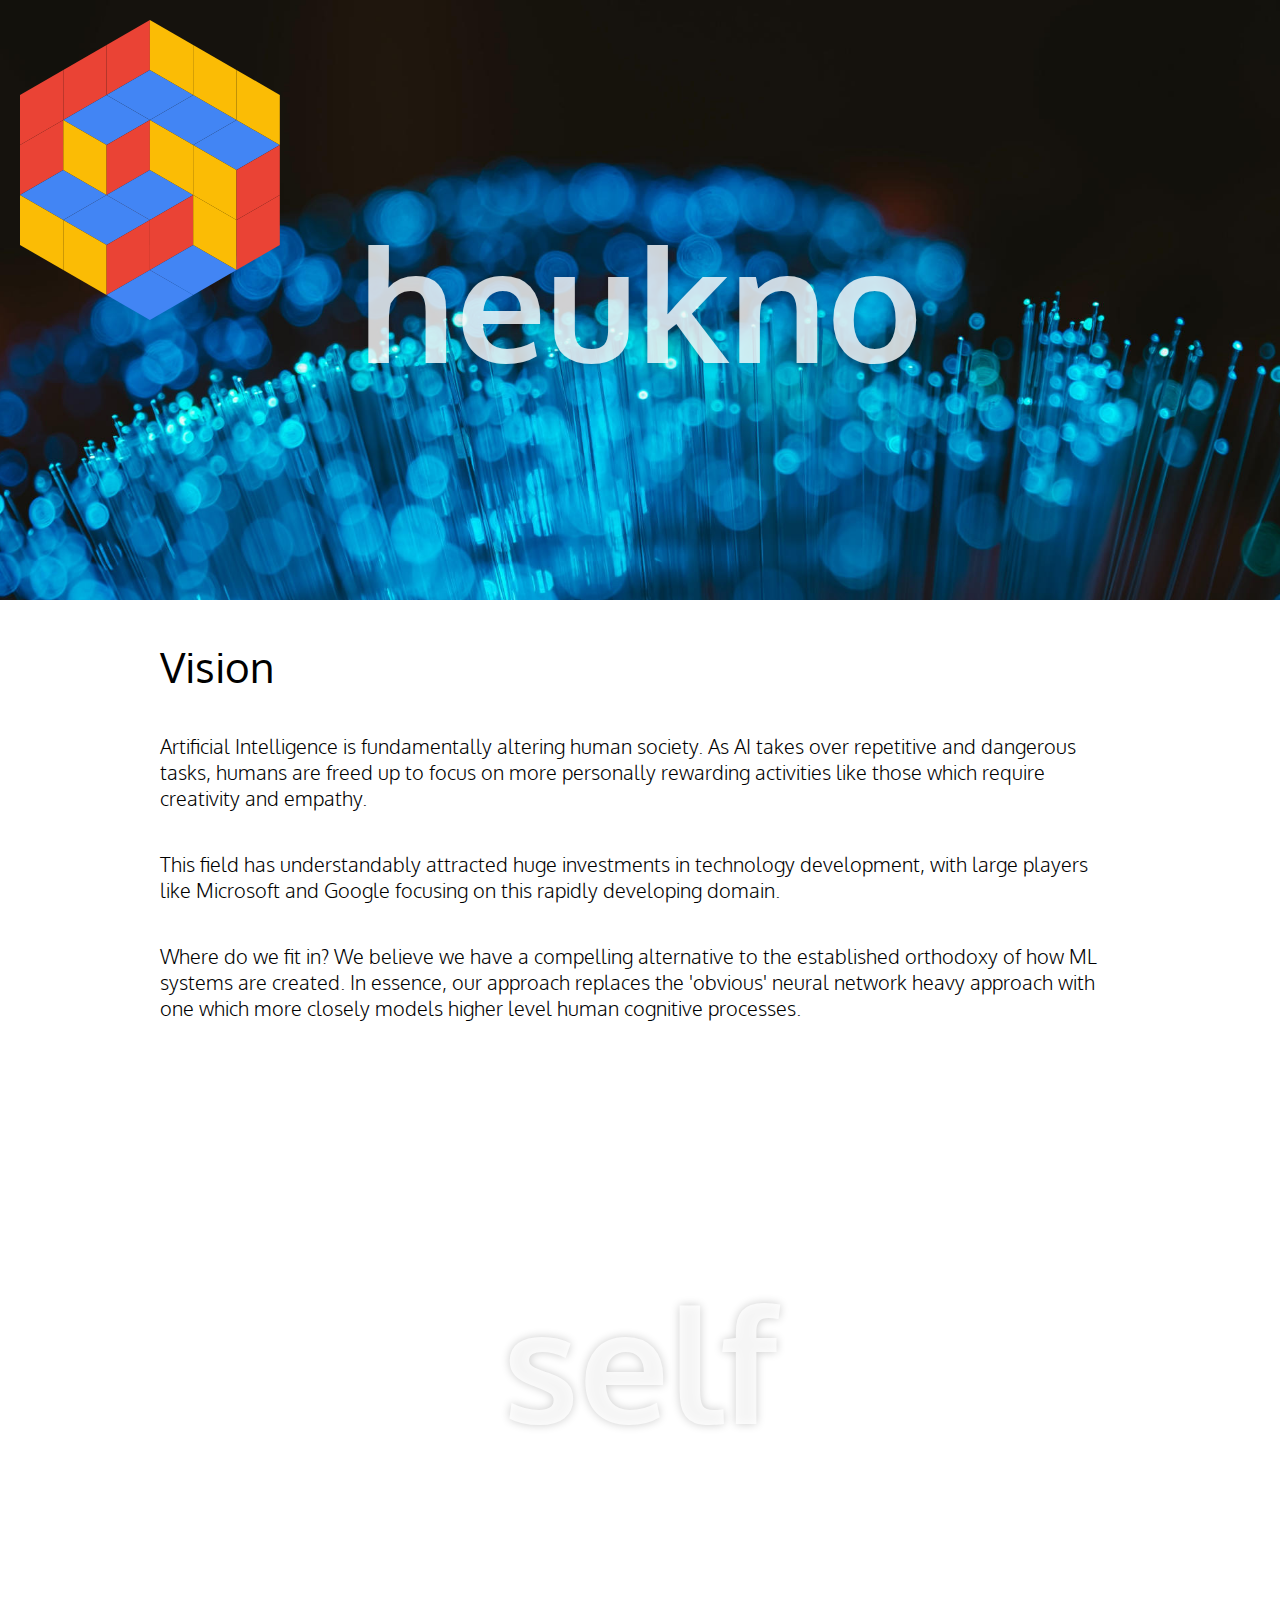
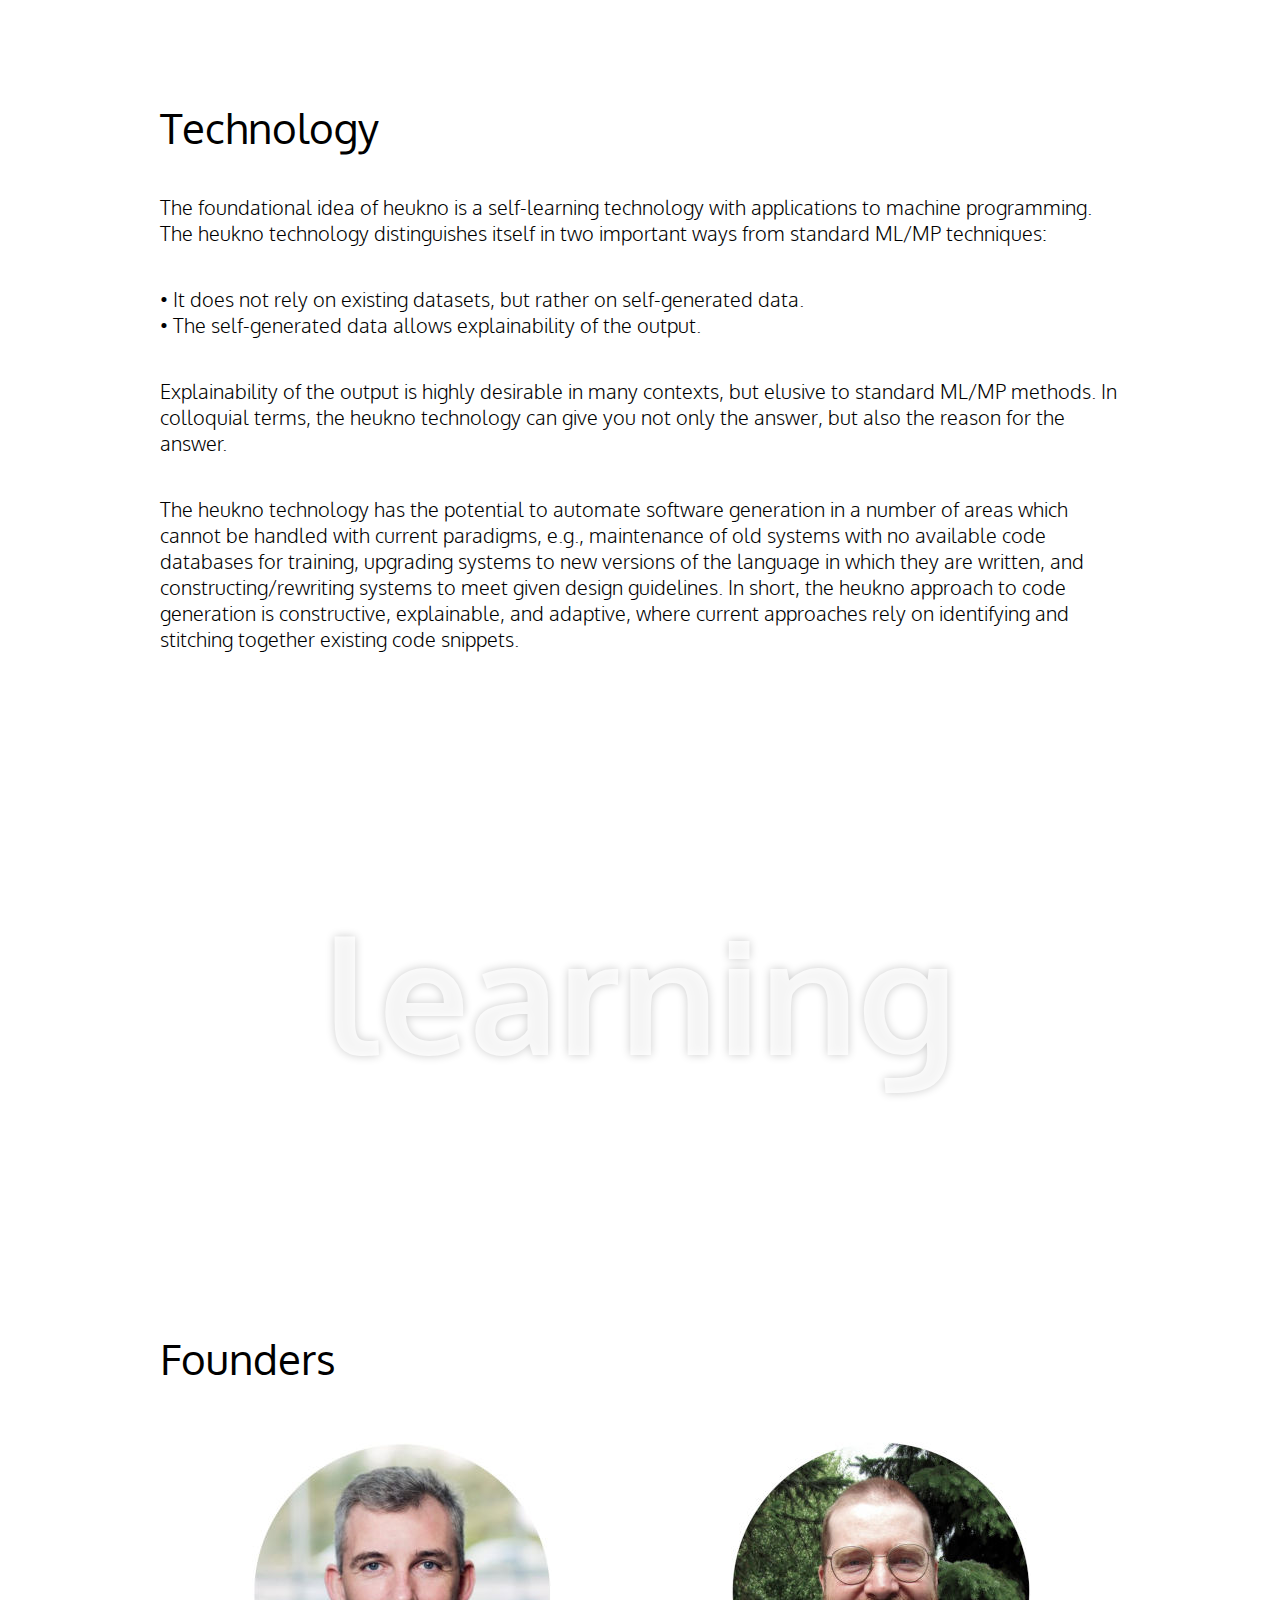
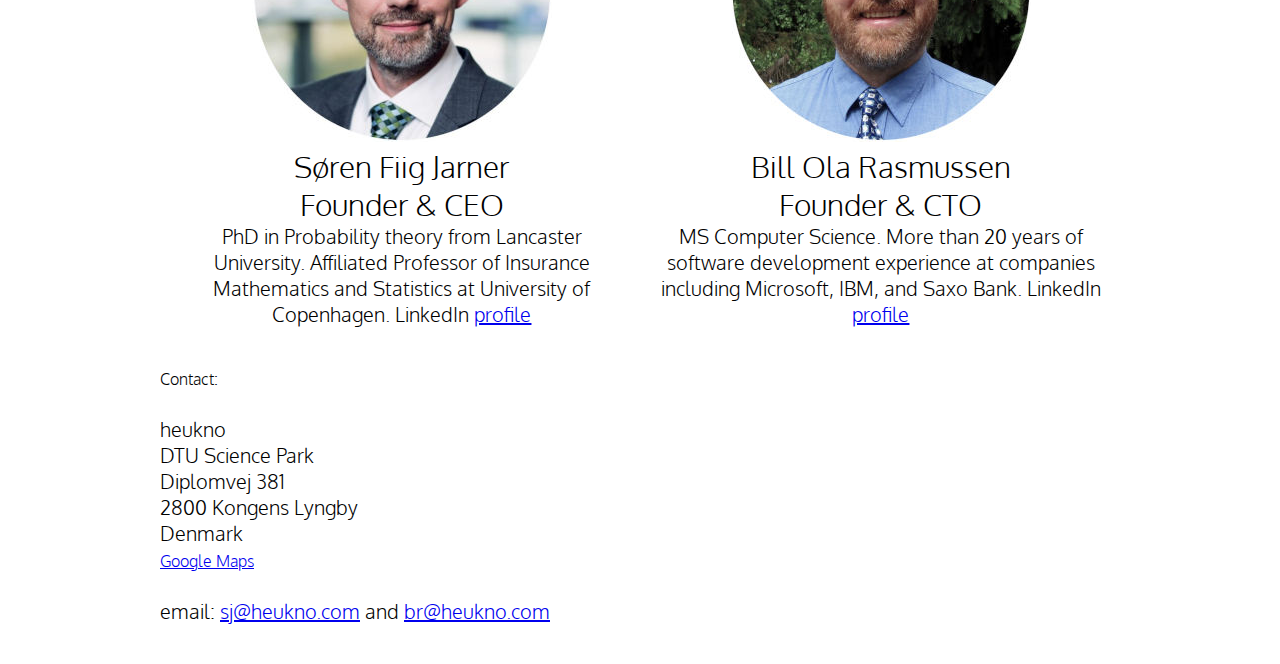
==== index.html @ 9a994c7e "update mask" ====
<!DOCTYPE html>
<html>
<head lang="en">
    <meta charset="UTF-8">
    <title>heukno</title>
    <link rel="icon" href="heuknoicon.svg">
    <link rel="apple-touch-icon" href="heuknoicon_180_trans.png">
    <link rel="mask-icon" href="heuknomask.svg" color="#f0f0f0">
    <link href="style.css" rel="stylesheet" type="text/css">
    <link href="https://fonts.googleapis.com/css?family=Hammersmith+One" rel='stylesheet' type='text/css'>
    <link href="https://fonts.googleapis.com/css?family=Oxygen" rel='stylesheet' type='text/css'>
</head>
<body>

<section class="module parallax parallax-1">
    <div class="container">
        <h1>heukno</h1>
    </div>
</section>

<section class="module content">
    <div class="container">
        <h2>Vision</h2>
        <p>Artificial Intelligence is fundamentally altering human society. As AI takes over repetitive and dangerous
            tasks,
            humans are freed up to focus on more personally rewarding activities like those which require creativity and
            empathy.
        </p>
        <p>This field has understandably attracted huge investments in technology development, with large players like
            Microsoft and Google focusing on this rapidly developing domain.
        </p>
        <p> Where do we fit in? We believe we have a compelling alternative to the established orthodoxy of how ML systems are
            created. In essence, our approach replaces the 'obvious' neural network heavy approach with one which more closely
            models higher level human cognitive processes.
        </p>
    </div>
</section>

<section class="module parallax parallax-2">
    <div class="container">
        <h1>self</h1>
    </div>
</section>

<section class="module content">
    <div class="container">
        <h2>Technology</h2>
        <p>The foundational idea of heukno is a self-learning technology with applications to machine programming.
            The heukno technology distinguishes itself in two important ways from standard ML/MP techniques:
        </p>
        <p>&bull; It does not rely on existing datasets, but rather on self-generated data.<br>
        &bull; The self-generated data allows explainability of the output.</p>
        <p>Explainability of the output is highly desirable in many contexts, but elusive to standard ML/MP methods. In
            colloquial terms, the heukno technology can give you not only the answer, but also the reason for the answer.
        </p>
        <p>The heukno technology has the potential to automate software generation in a number of areas which cannot be handled
            with current paradigms, e.g., maintenance of old systems with no available code databases for training, upgrading
            systems to new versions of the language in which they are written, and constructing/rewriting systems to meet given
            design guidelines. In short, the heukno approach to code generation is constructive, explainable, and adaptive,
            where current approaches rely on identifying and stitching together existing code snippets.
        </p>
    </div>
</section>

<section class="module parallax parallax-3">
    <div class="container">
        <h1>learning</h1>
    </div>
</section>

<section class="module content">
    <div class="container">
        <h2>Founders</h2>
        <table style="margin-left:auto;margin-right:auto;">
            <tr>
                <td style="padding:15px;text-align:center;">
                    <p>
                        <img src="img/sj_300x300.JPG" width="300" height="300" alt="Søren Fiig Jarner"><br>
                        <span style="font-size:150%">Søren Fiig Jarner<br>Founder & CEO</span><br>
                        PhD in Probability theory from Lancaster University. Affiliated Professor of Insurance Mathematics and Statistics at
                        University of Copenhagen.
                        LinkedIn <a href="https://www.linkedin.com/in/soren-fiig-jarner/">profile</a>
                    </p>
                </td>
                <td style="padding:15px;text-align:center;">
                    <p>
                        <img src="img/br_300x300.JPG" width="300" height="300" alt="Bill Ola Rasmussen"><br>
                        <span style="font-size:150%">Bill Ola Rasmussen<br>Founder & CTO</span><br>
                        MS Computer Science. More than 20 years of software development experience at companies including Microsoft, IBM, and
                        Saxo Bank.
                        LinkedIn <a href="https://www.linkedin.com/in/billra/">profile</a>
                    </p>
                </td>
            </tr>
        </table>
    </div>
    <div class="container">
        <br>
        <p>
            <small style="font-size:80%">Contact:</small><br><br>
            heukno<br>
            DTU Science Park<br>
            Diplomvej 381<br>
            2800 Kongens Lyngby<br>
            Denmark<br>
            <a style="font-size:80%" href="https://goo.gl/maps/VMZJfCxHjvkPGmKR7">Google Maps</a><br><br>
            email: <a href="mailto:sj@heukno.com">sj@heukno.com</a> and <a href="mailto:br@heukno.com">br@heukno.com</a>
        </p>
    </div>
</section>
</body>
</html>
---- style.css ----
html,
body,
div,
span,
applet,
object,
iframe,
h1,
h2,
h3,
h4,
h5,
h6,
p,
blockquote,
pre,
a,
abbr,
acronym,
address,
big,
cite,
code,
del,
dfn,
em,
img,
ins,
kbd,
q,
s,
samp,
small,
strike,
strong,
sub,
sup,
tt,
var,
b,
u,
i,
center,
dl,
dt,
dd,
ol,
ul,
li,
fieldset,
form,
label,
legend,
table,
caption,
tbody,
tfoot,
thead,
tr,
th,
td,
article,
aside,
canvas,
details,
embed,
figure,
figcaption,
footer,
header,
hgroup,
menu,
nav,
output,
ruby,
section,
summary,
time,
mark,
audio,
video {
  margin: 0;
  padding: 0;
  border: 0;
  font-size: 100%;
  font: inherit;
  vertical-align: baseline;
  font-family: 'Oxygen', sans-serif;
}

.container {
  max-width: 960px;
  margin: 0 auto;
}

section.module:last-child { margin-bottom: 0; }

section.module h2 {
  margin-bottom: 40px;
  font-size: 30px;
}

section.module p {
  margin-bottom: 40px;
  font-size: 16px;
  font-weight: 300;
}

section.module p:last-child { margin-bottom: 0; }

section.module.content { padding: 40px 0; }

section.module.parallax {
  height: 600px;
  background-position: 50% 50%;
  background-repeat: no-repeat;
  background-attachment: fixed;
  background-size: cover;
}

section.module.parallax h1 {
  color: rgba(255, 255, 255, 0.8);
  font-size: 48px;
  line-height: 600px;
  font-weight: 700;
  text-align: center;
  /* text-transform: uppercase; */
  text-shadow: 0 0 10px rgba(0, 0, 0, 0.2);
}

section.module.parallax-1 { background-image: url("./heuknologo.svg"), url("./img/sander_2000.jpg"); }
section.module.parallax-2 { background-image: url("./img/jan_2000.jpg"); }
section.module.parallax-3 { background-image: url("./img/hreavv_2000.jpg"); }

@media all and (min-width: 600px) {
section.module h2 { font-size: 42px; }
section.module p { font-size: 20px; }
section.module.parallax h1 { font-size: 96px; }
}

@media all and (min-width: 960px) {
section.module.parallax h1 { font-size: 160px; }
}

body { margin-top: 0; }
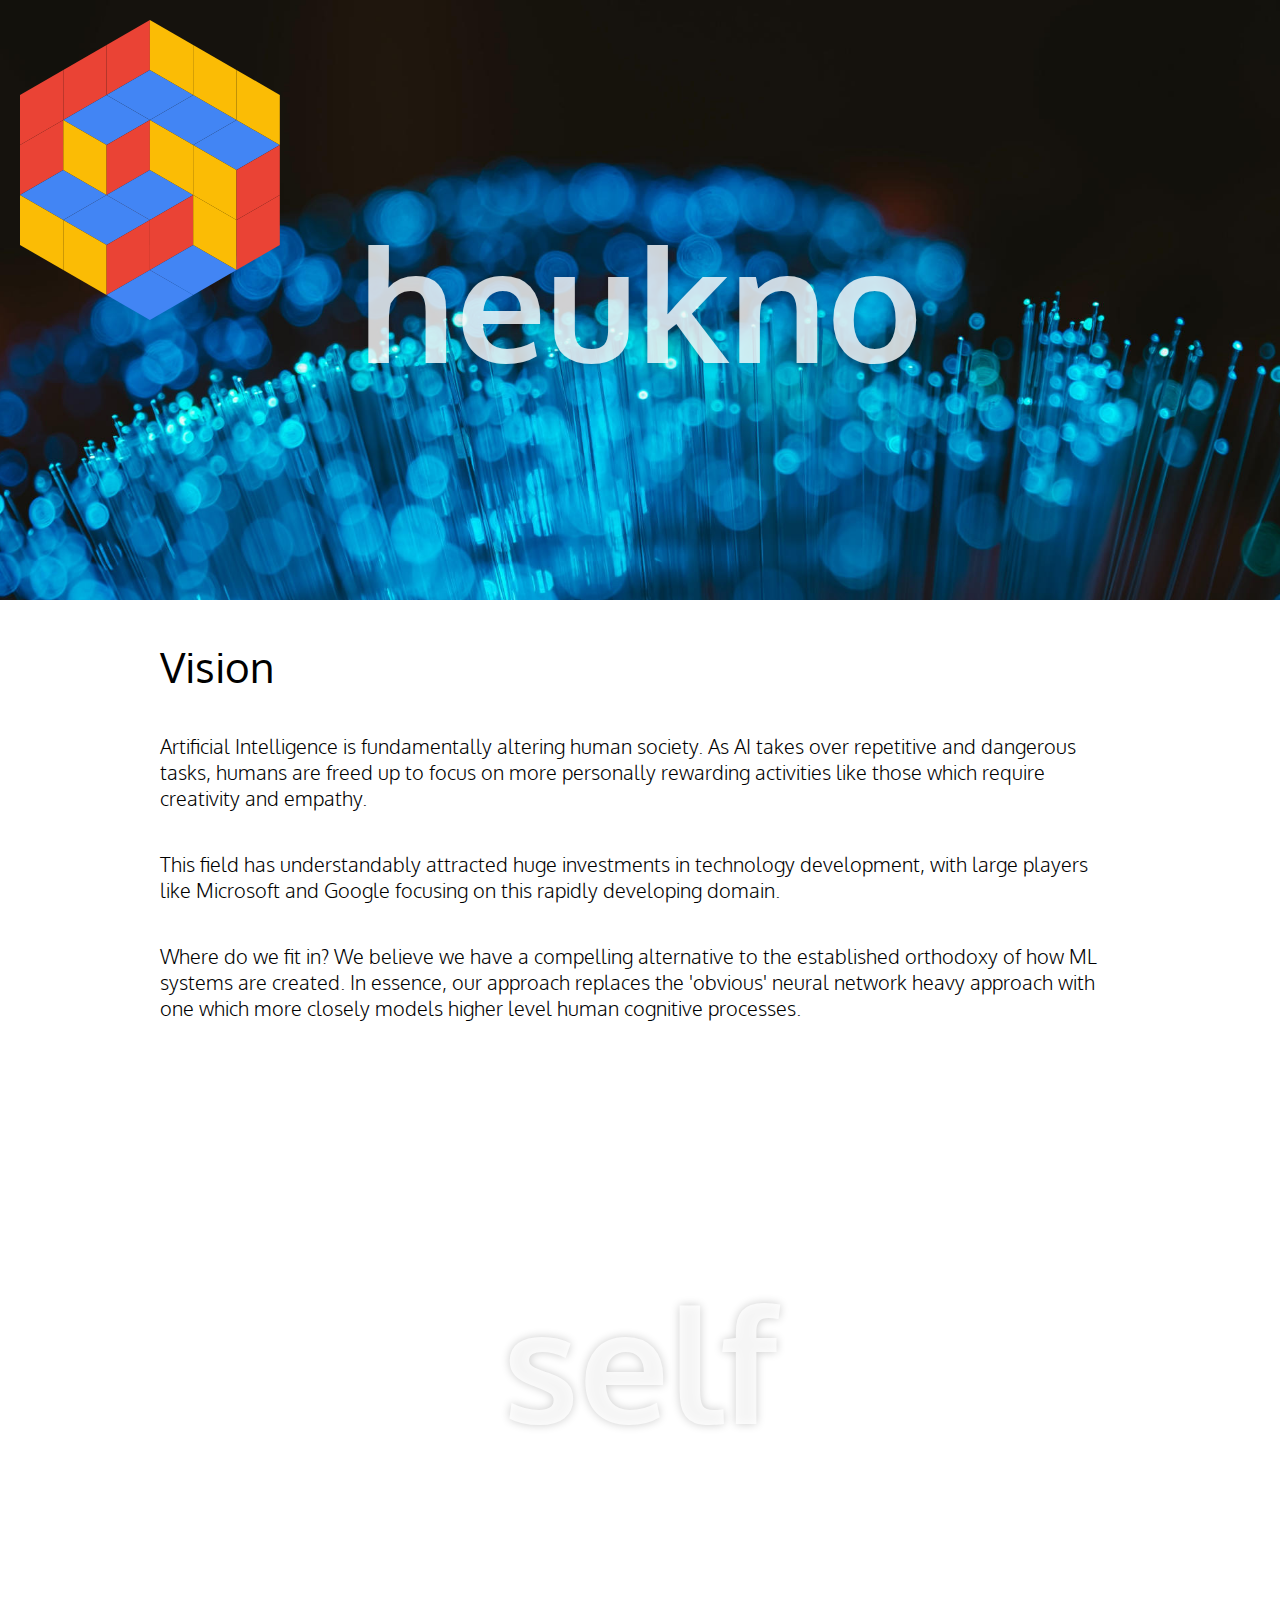
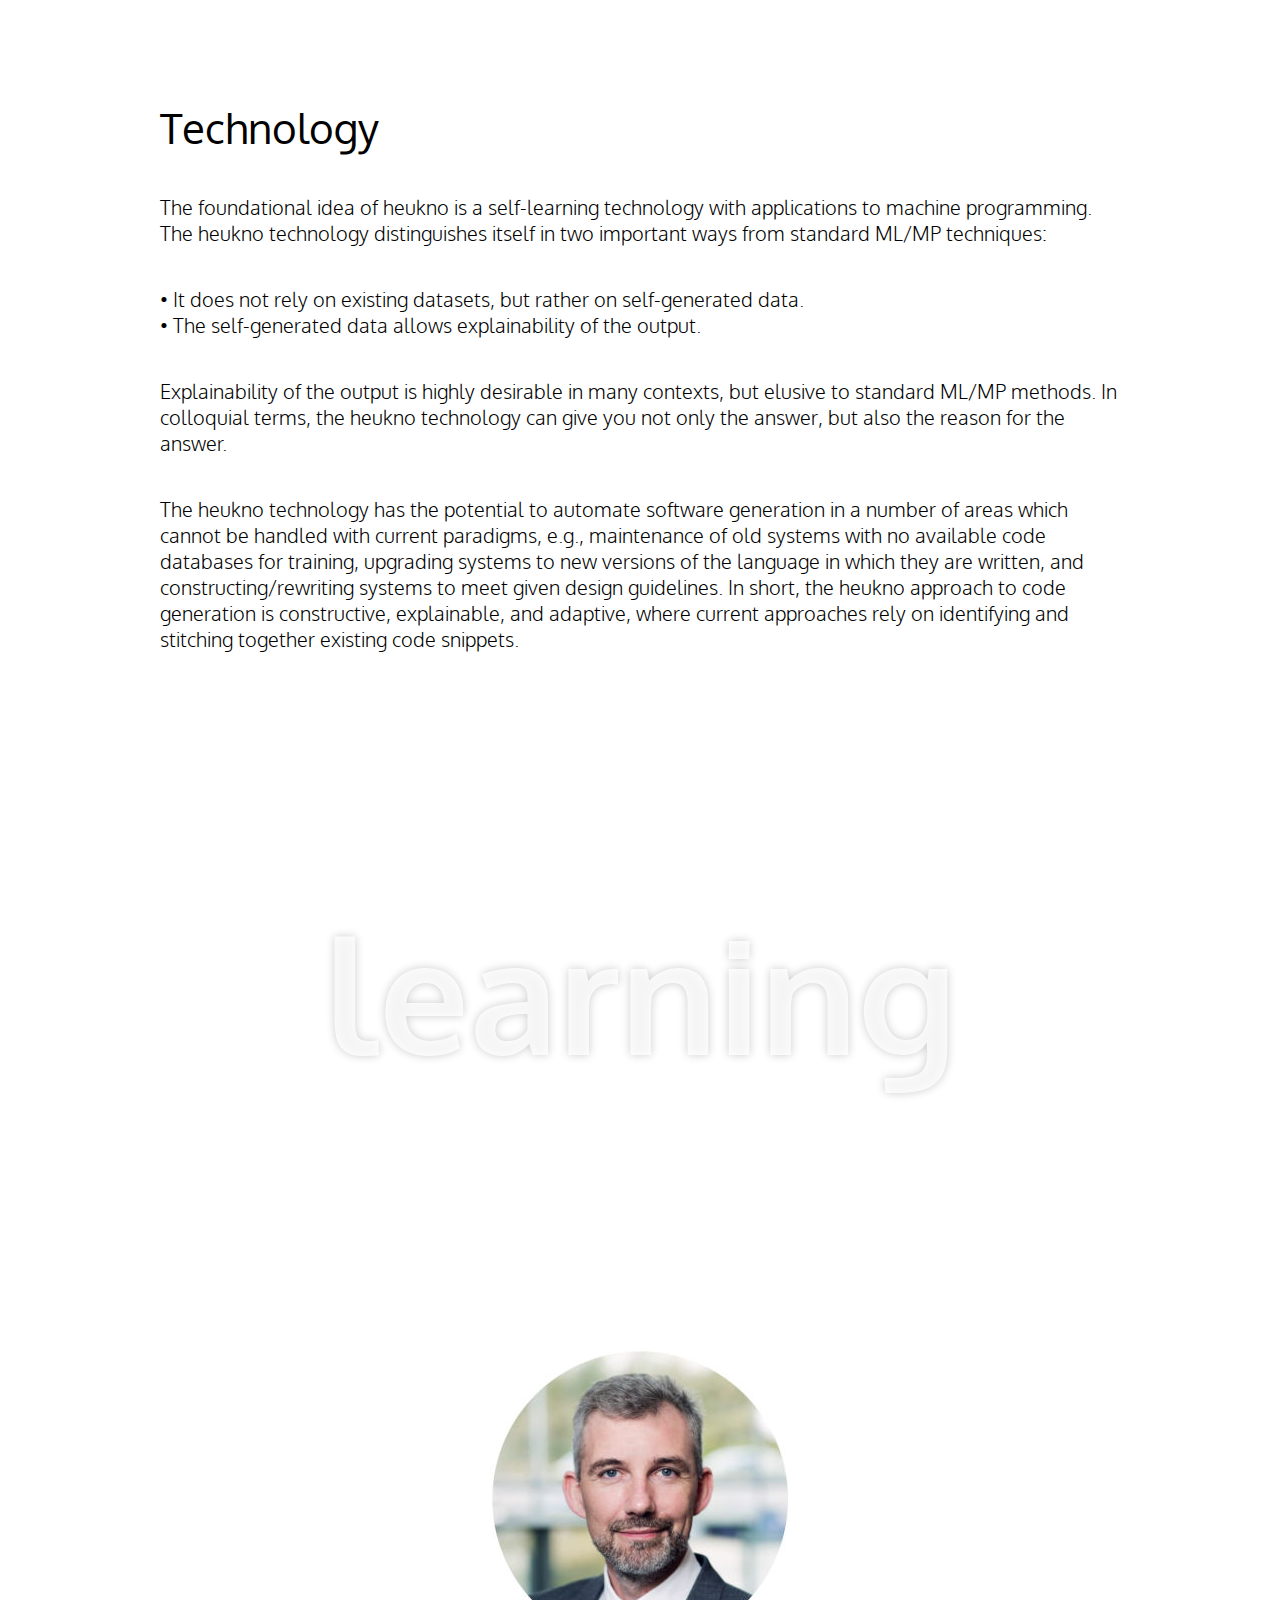
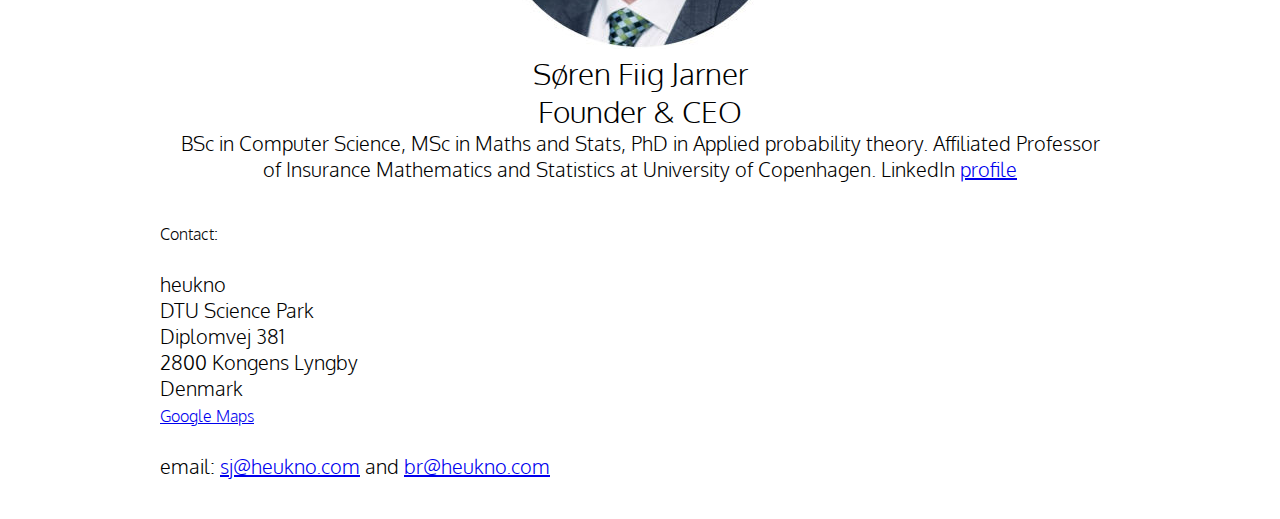
==== commit b534d01e: "Bill deleted as founder" ====
--- a/index.html
+++ b/index.html
@@ -5,7 +5,7 @@
     <title>heukno</title>
     <link rel="icon" href="heuknoicon.svg">
     <link rel="apple-touch-icon" href="heuknoicon_180_trans.png">
-    <link rel="mask-icon" href="heuknomask.svg" color="#f0f0f0">
+    <link rel="mask-icon" href="heuknomask.svg" color="#FBBC05">
     <link href="style.css" rel="stylesheet" type="text/css">
     <link href="https://fonts.googleapis.com/css?family=Hammersmith+One" rel='stylesheet' type='text/css'>
     <link href="https://fonts.googleapis.com/css?family=Oxygen" rel='stylesheet' type='text/css'>
@@ -70,25 +70,15 @@
 
 <section class="module content">
     <div class="container">
-        <h2>Founders</h2>
         <table style="margin-left:auto;margin-right:auto;">
             <tr>
                 <td style="padding:15px;text-align:center;">
                     <p>
                         <img src="img/sj_300x300.JPG" width="300" height="300" alt="Søren Fiig Jarner"><br>
                         <span style="font-size:150%">Søren Fiig Jarner<br>Founder & CEO</span><br>
-                        PhD in Probability theory from Lancaster University. Affiliated Professor of Insurance Mathematics and Statistics at
+                        BSc in Computer Science, MSc in Maths and Stats, PhD in Applied probability theory. Affiliated Professor of Insurance Mathematics and Statistics at
                         University of Copenhagen.
                         LinkedIn <a href="https://www.linkedin.com/in/soren-fiig-jarner/">profile</a>
-                    </p>
-                </td>
-                <td style="padding:15px;text-align:center;">
-                    <p>
-                        <img src="img/br_300x300.JPG" width="300" height="300" alt="Bill Ola Rasmussen"><br>
-                        <span style="font-size:150%">Bill Ola Rasmussen<br>Founder & CTO</span><br>
-                        MS Computer Science. More than 20 years of software development experience at companies including Microsoft, IBM, and
-                        Saxo Bank.
-                        LinkedIn <a href="https://www.linkedin.com/in/billra/">profile</a>
                     </p>
                 </td>
             </tr>
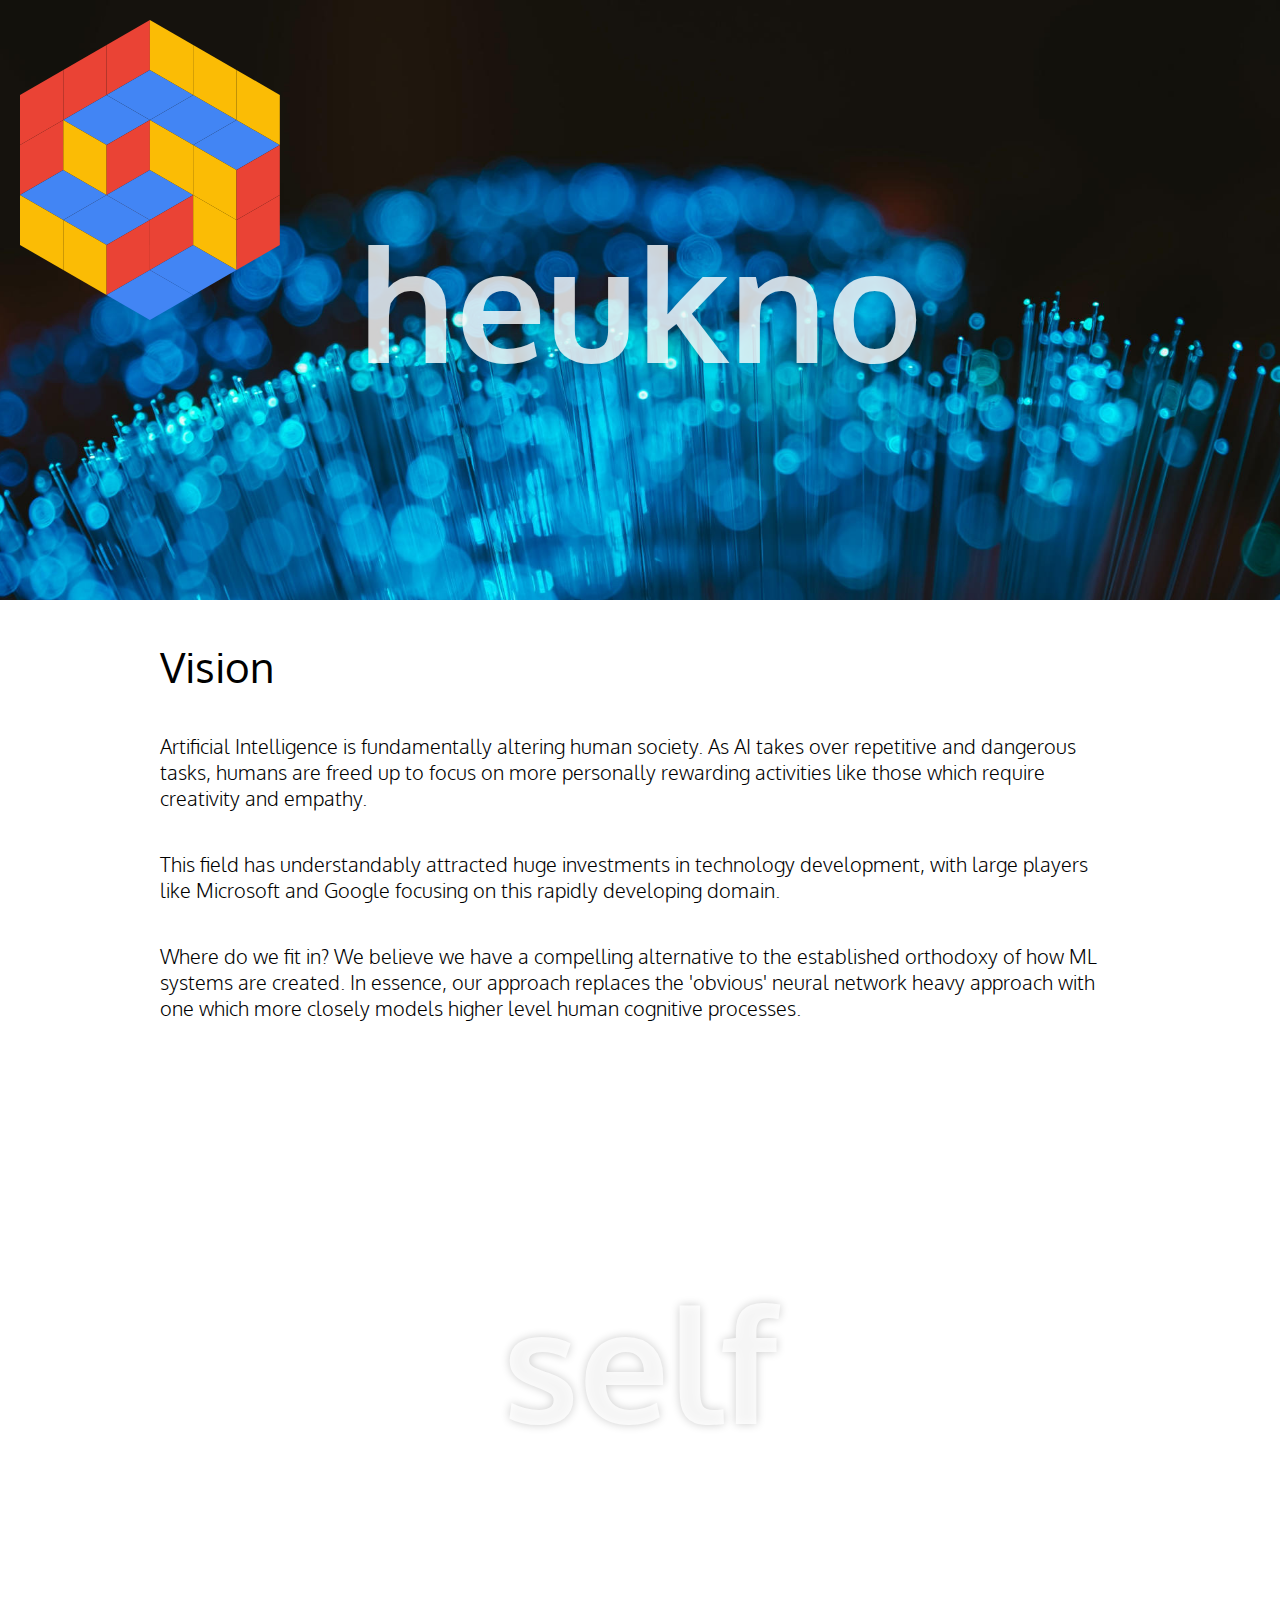
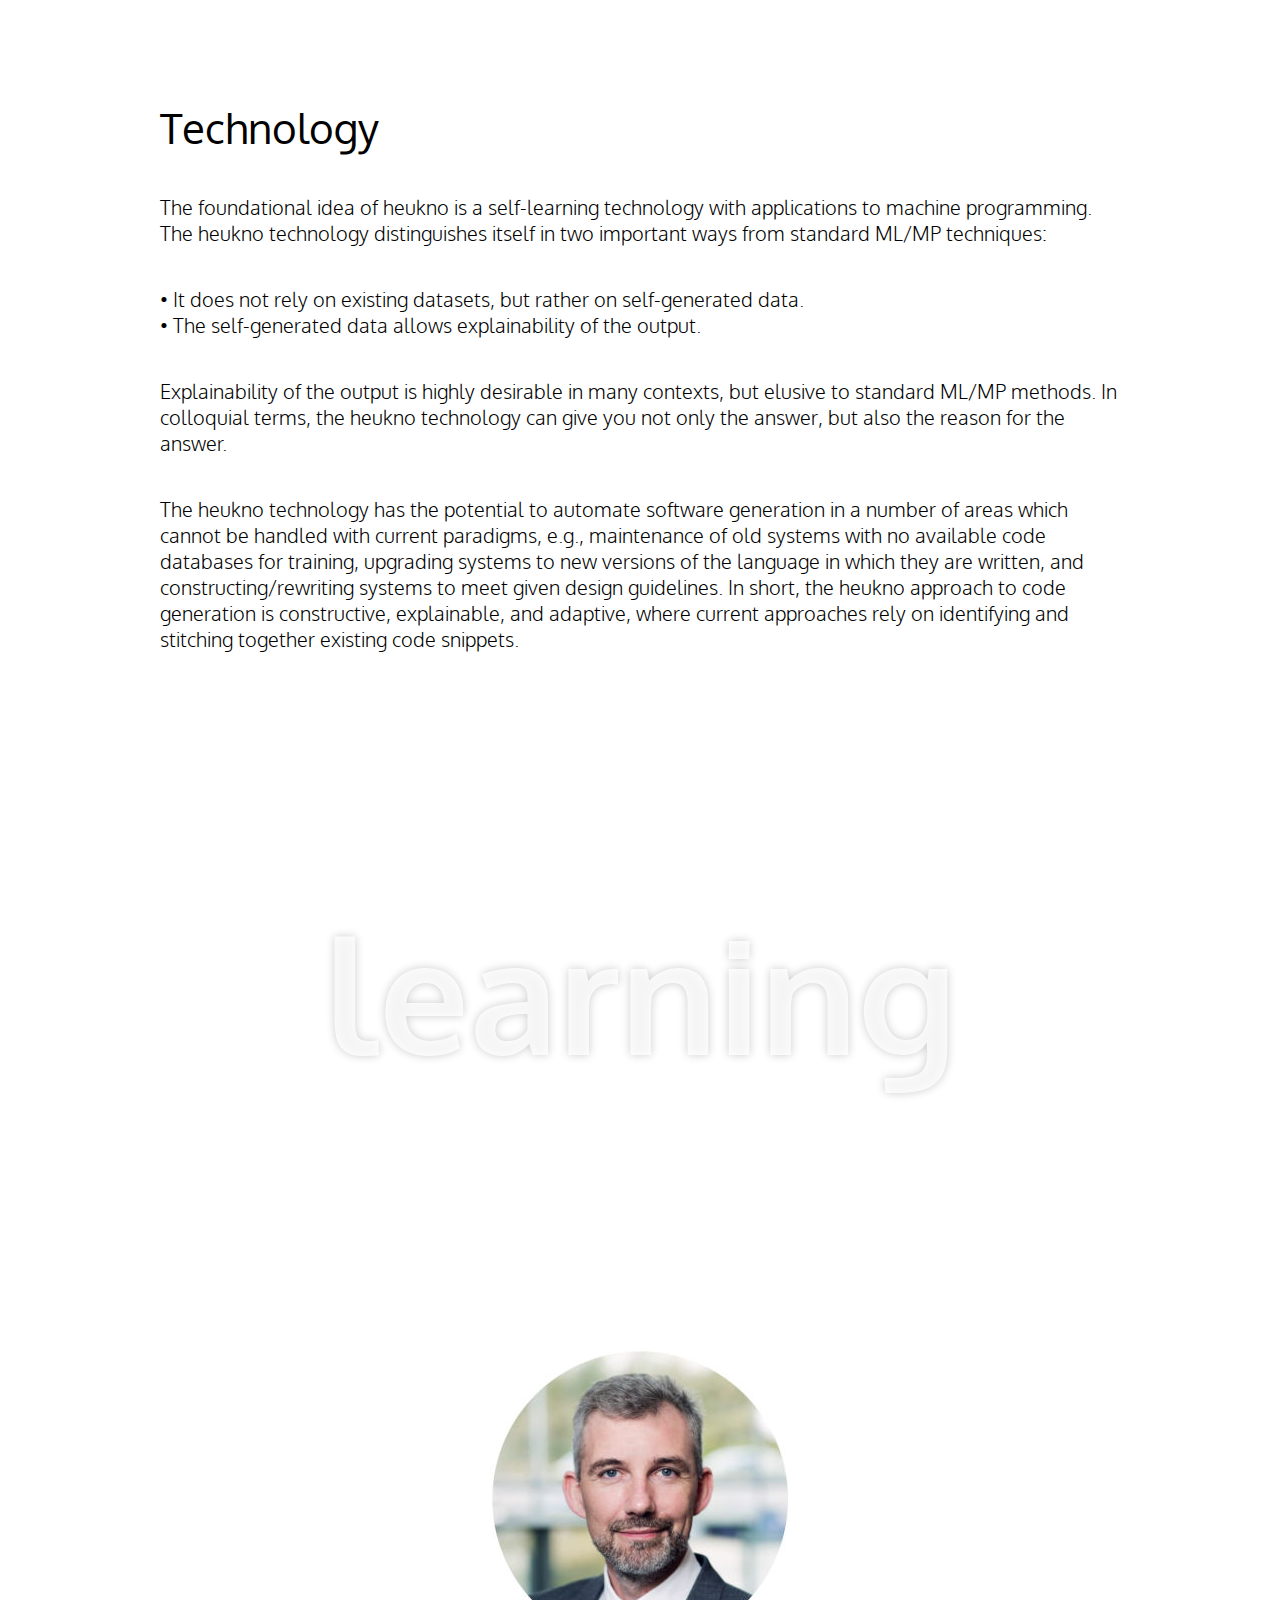
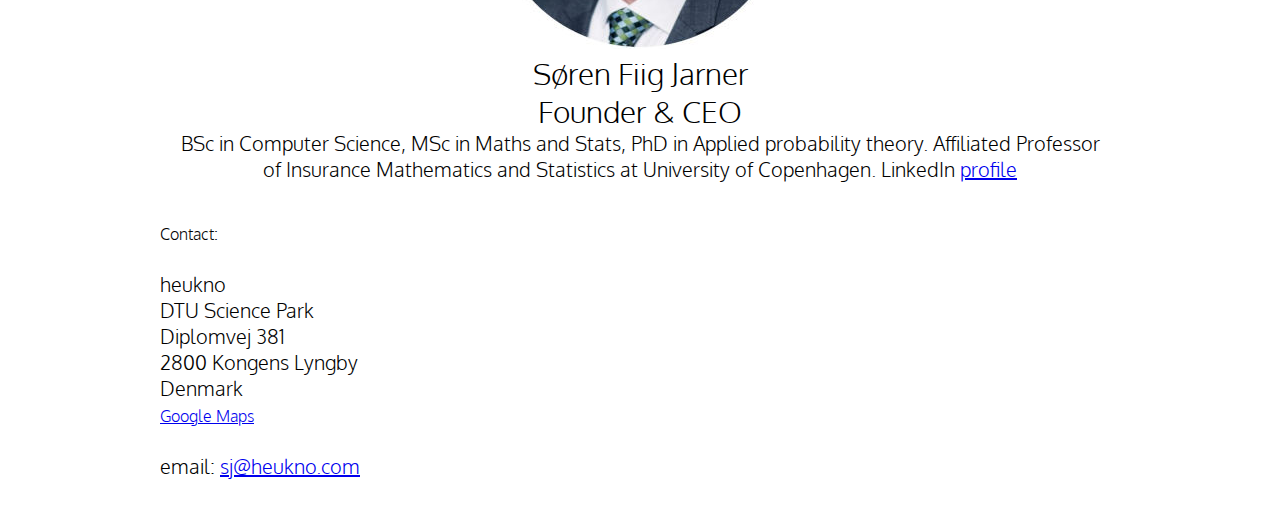
==== commit 5e180ca1: "remove br email from webpage" ====
--- a/index.html
+++ b/index.html
@@ -94,7 +94,7 @@
             2800 Kongens Lyngby<br>
             Denmark<br>
             <a style="font-size:80%" href="https://goo.gl/maps/VMZJfCxHjvkPGmKR7">Google Maps</a><br><br>
-            email: <a href="mailto:sj@heukno.com">sj@heukno.com</a> and <a href="mailto:br@heukno.com">br@heukno.com</a>
+            email: <a href="mailto:sj@heukno.com">sj@heukno.com</a>
         </p>
     </div>
 </section>
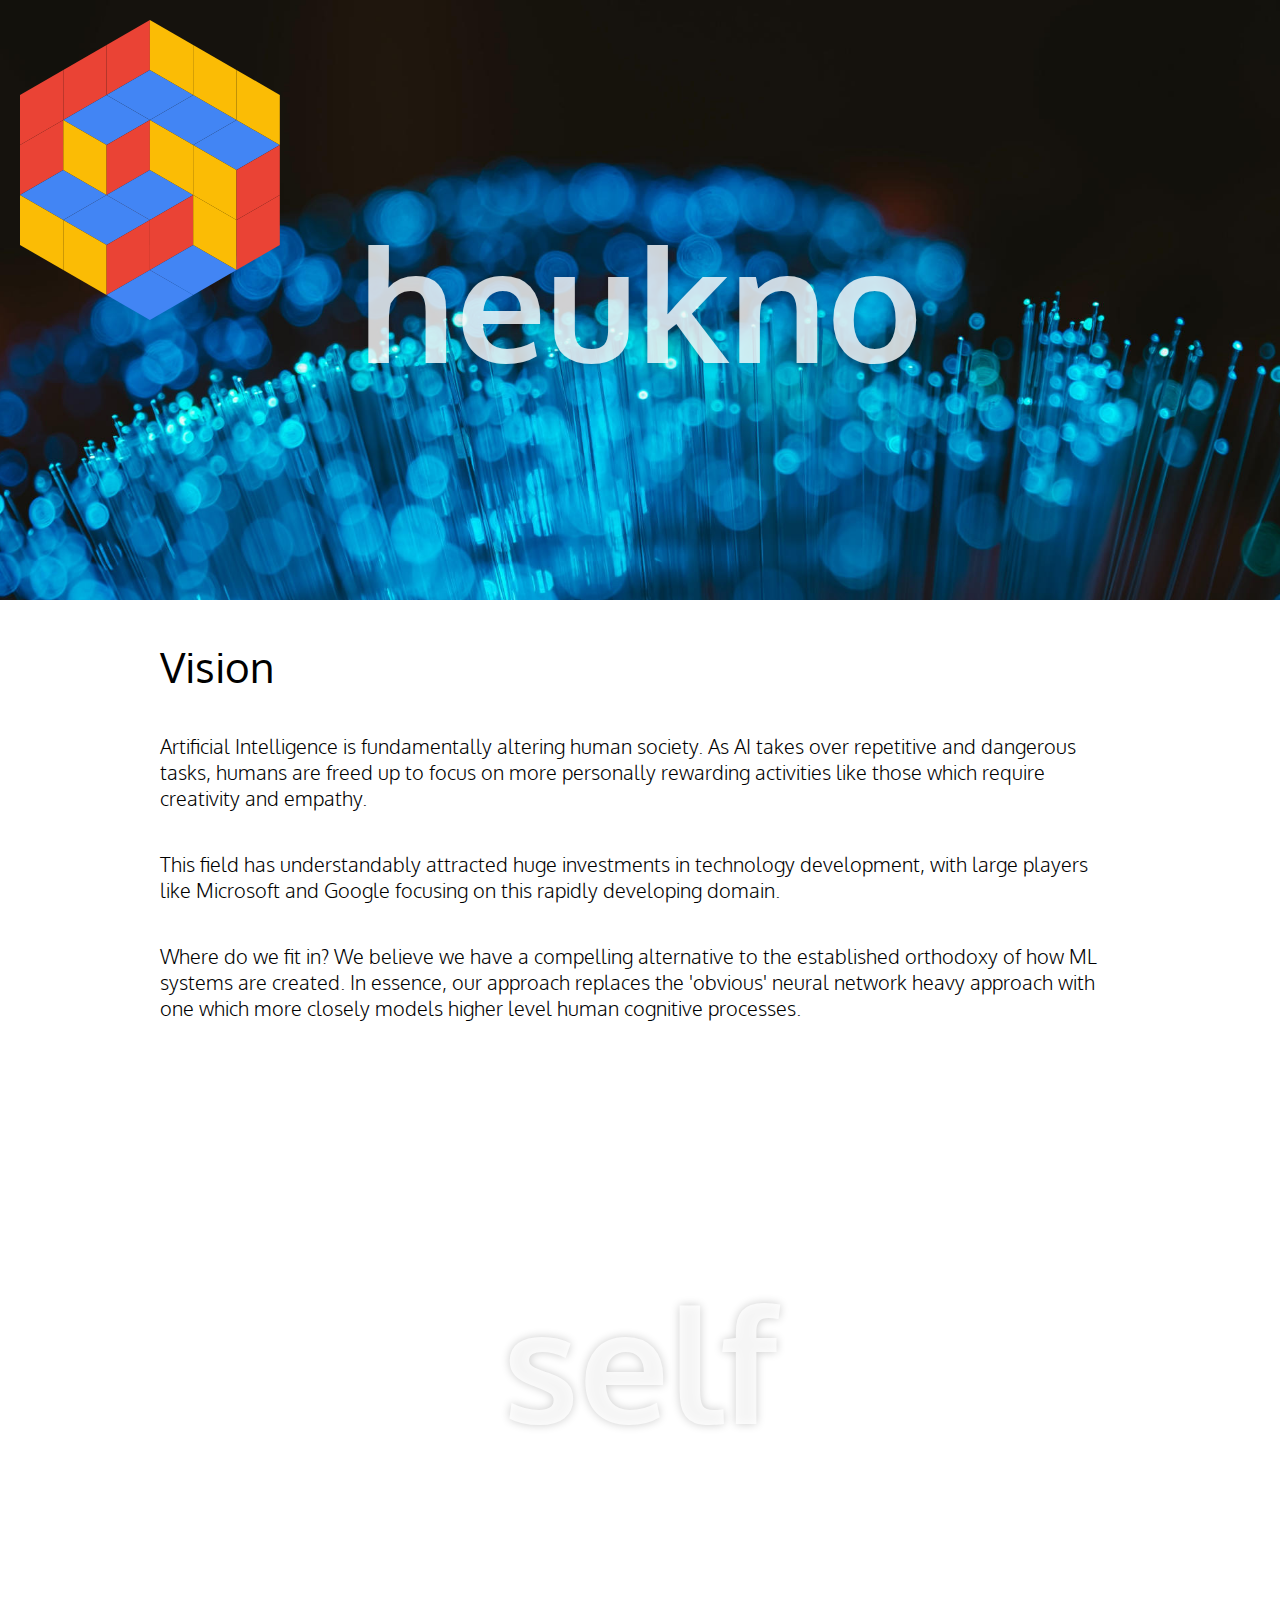
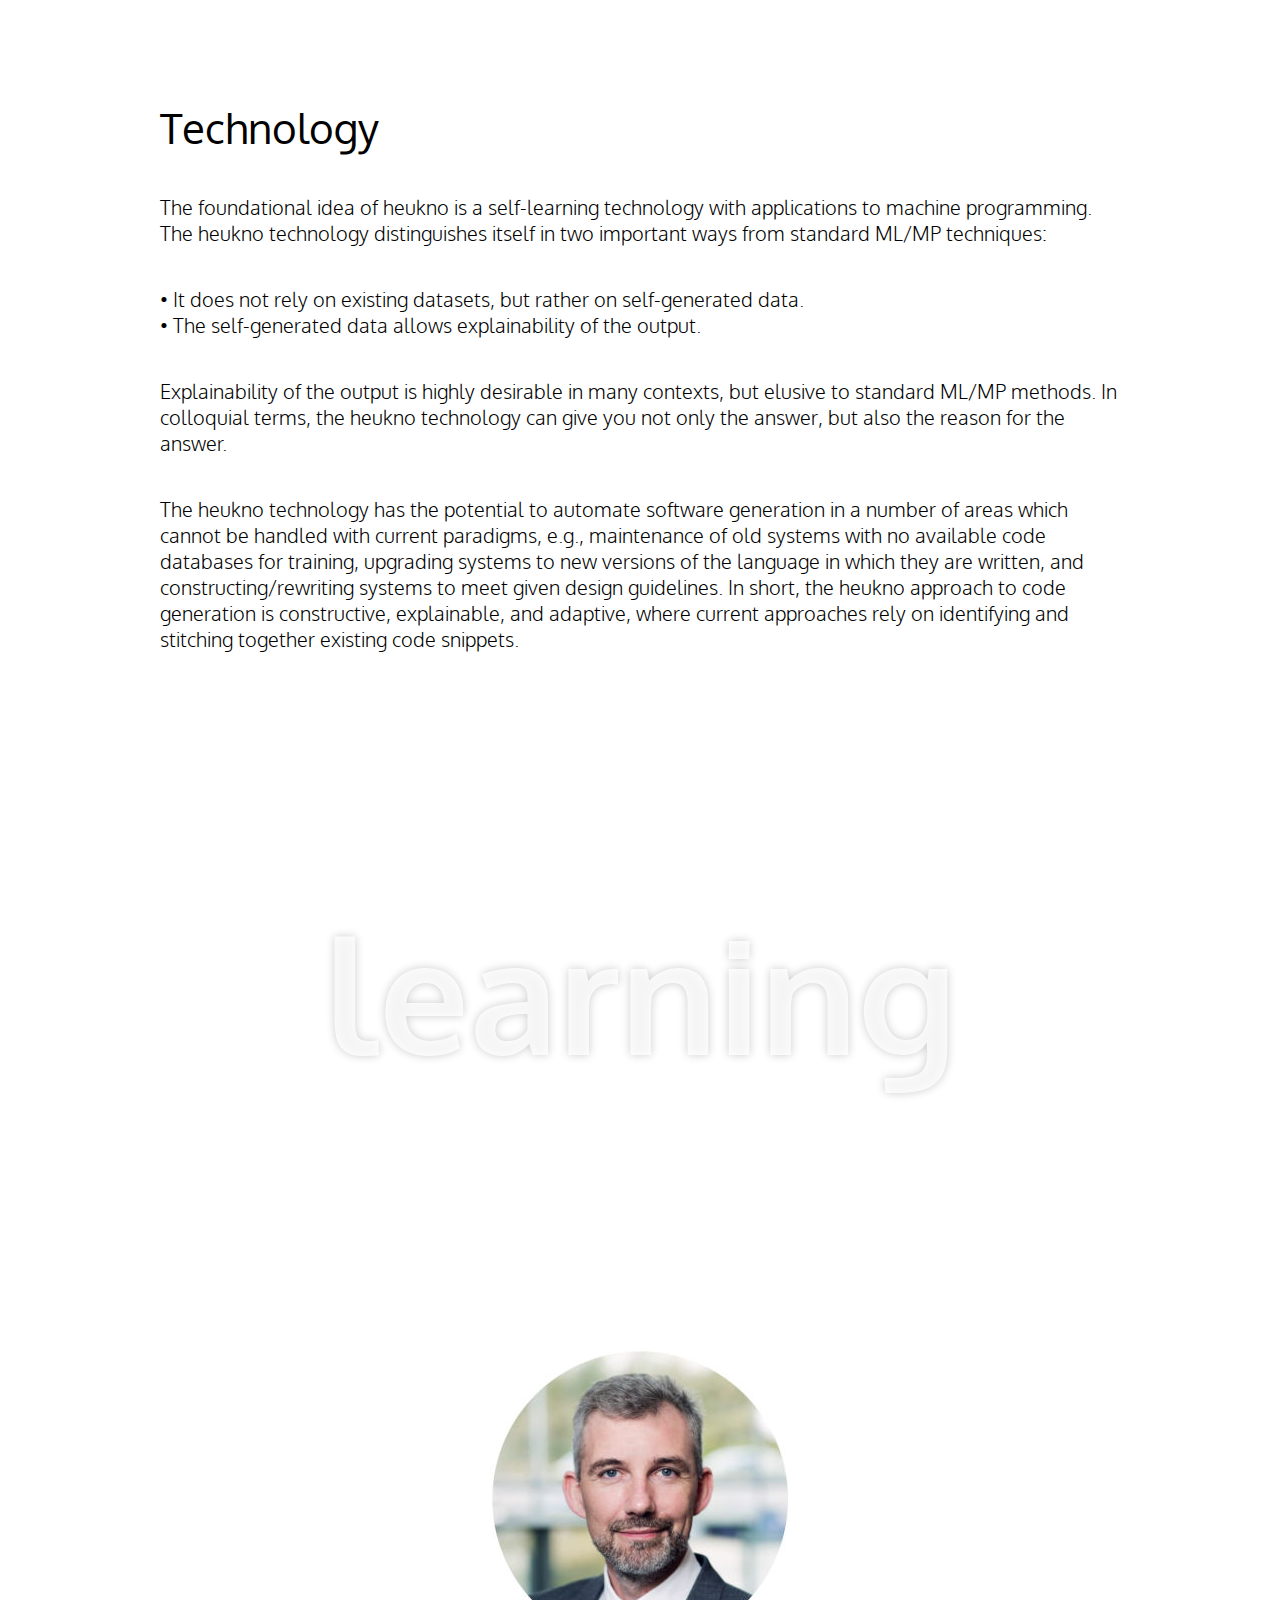
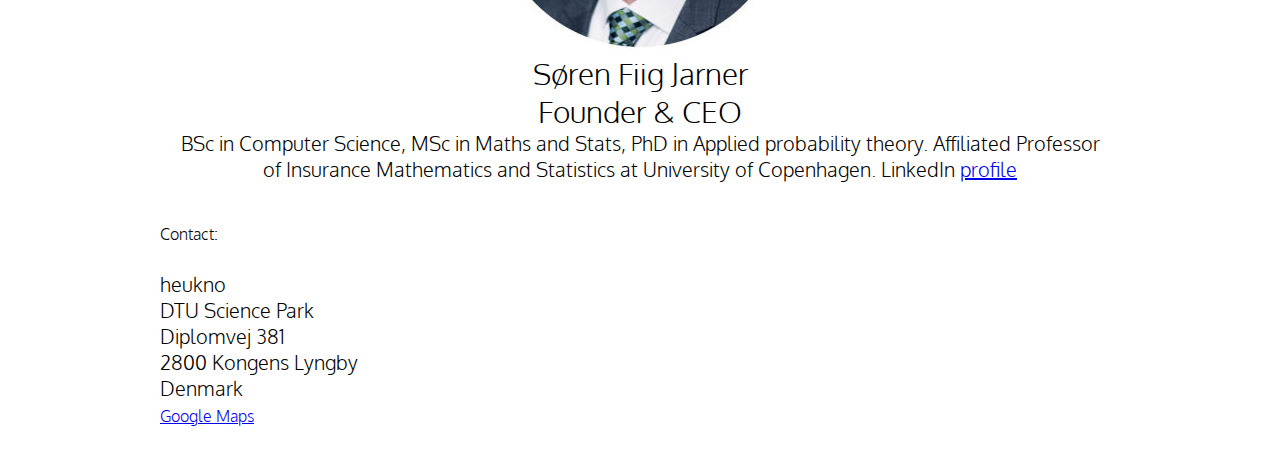
==== commit cc27980a: "remove sj mail from webpage" ====
--- a/index.html
+++ b/index.html
@@ -93,8 +93,7 @@
             Diplomvej 381<br>
             2800 Kongens Lyngby<br>
             Denmark<br>
-            <a style="font-size:80%" href="https://goo.gl/maps/VMZJfCxHjvkPGmKR7">Google Maps</a><br><br>
-            email: <a href="mailto:sj@heukno.com">sj@heukno.com</a>
+            <a style="font-size:80%" href="https://goo.gl/maps/VMZJfCxHjvkPGmKR7">Google Maps</a><br>
         </p>
     </div>
 </section>
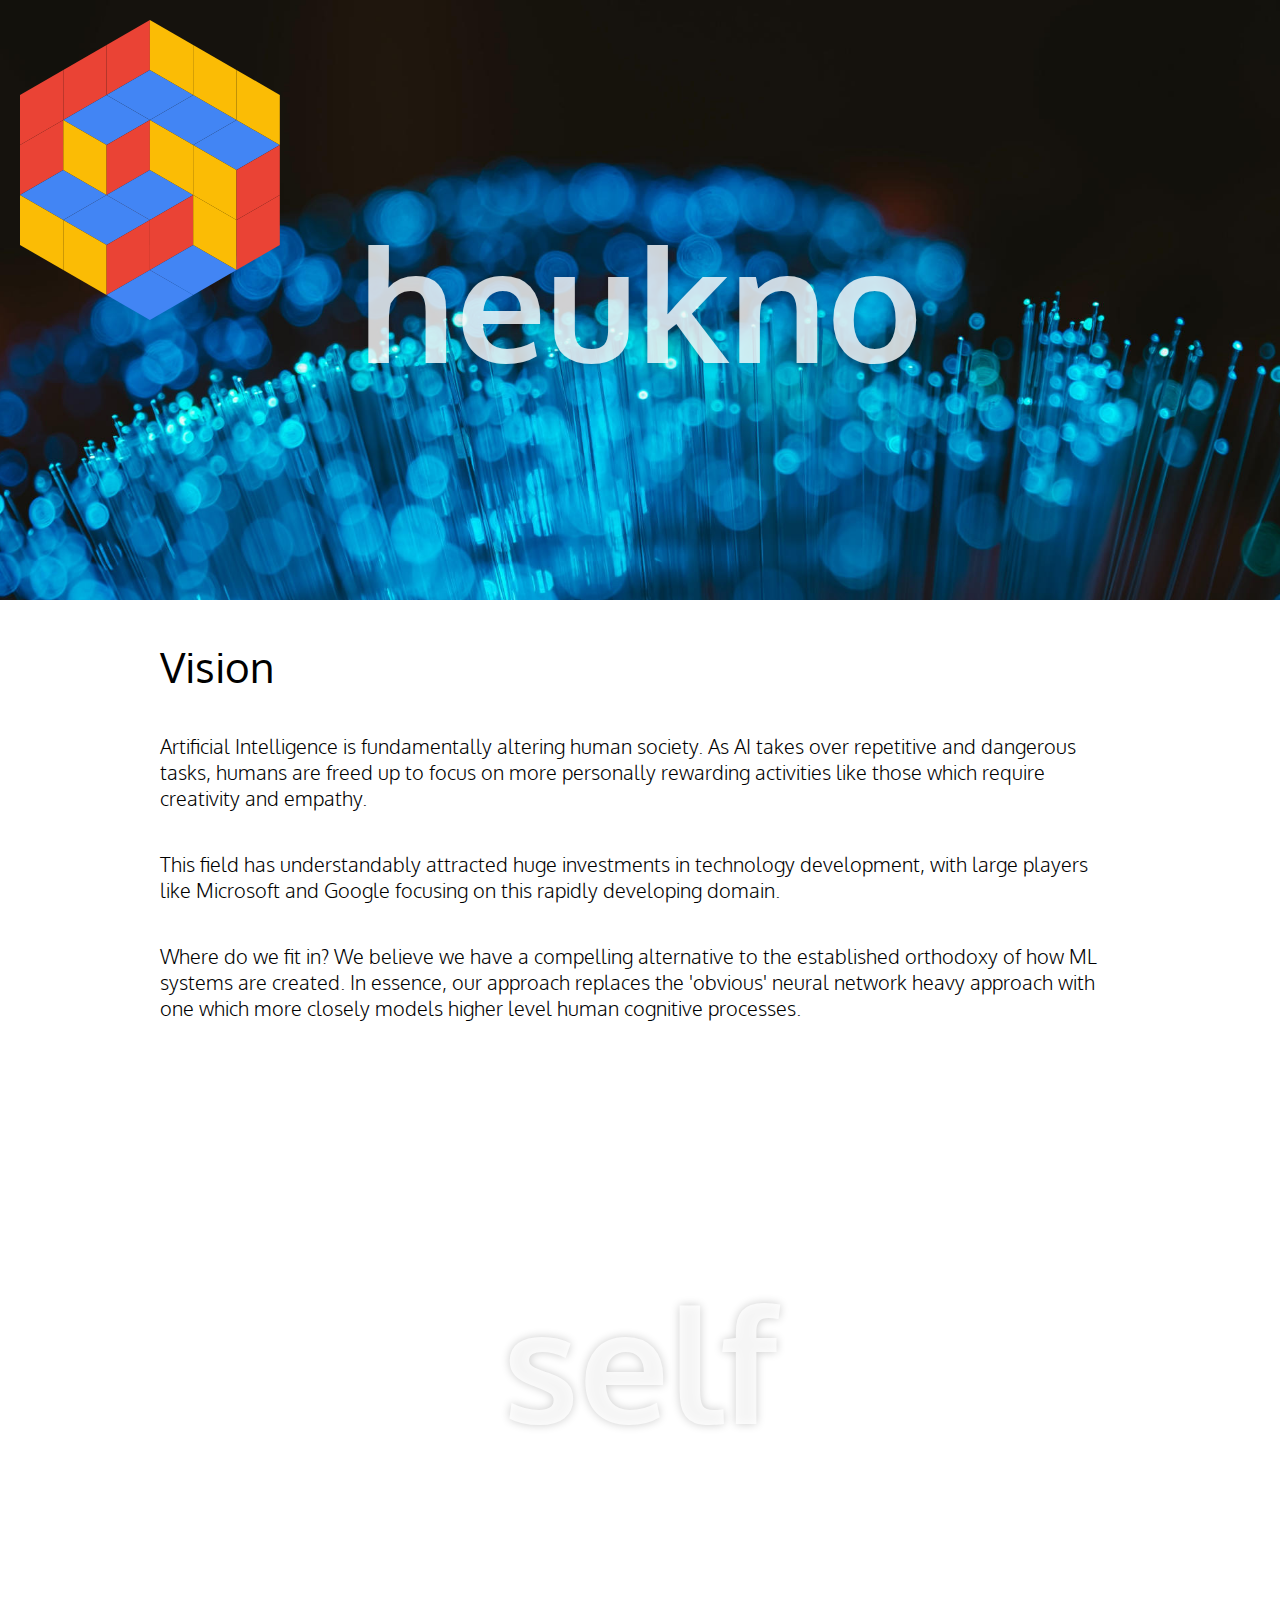
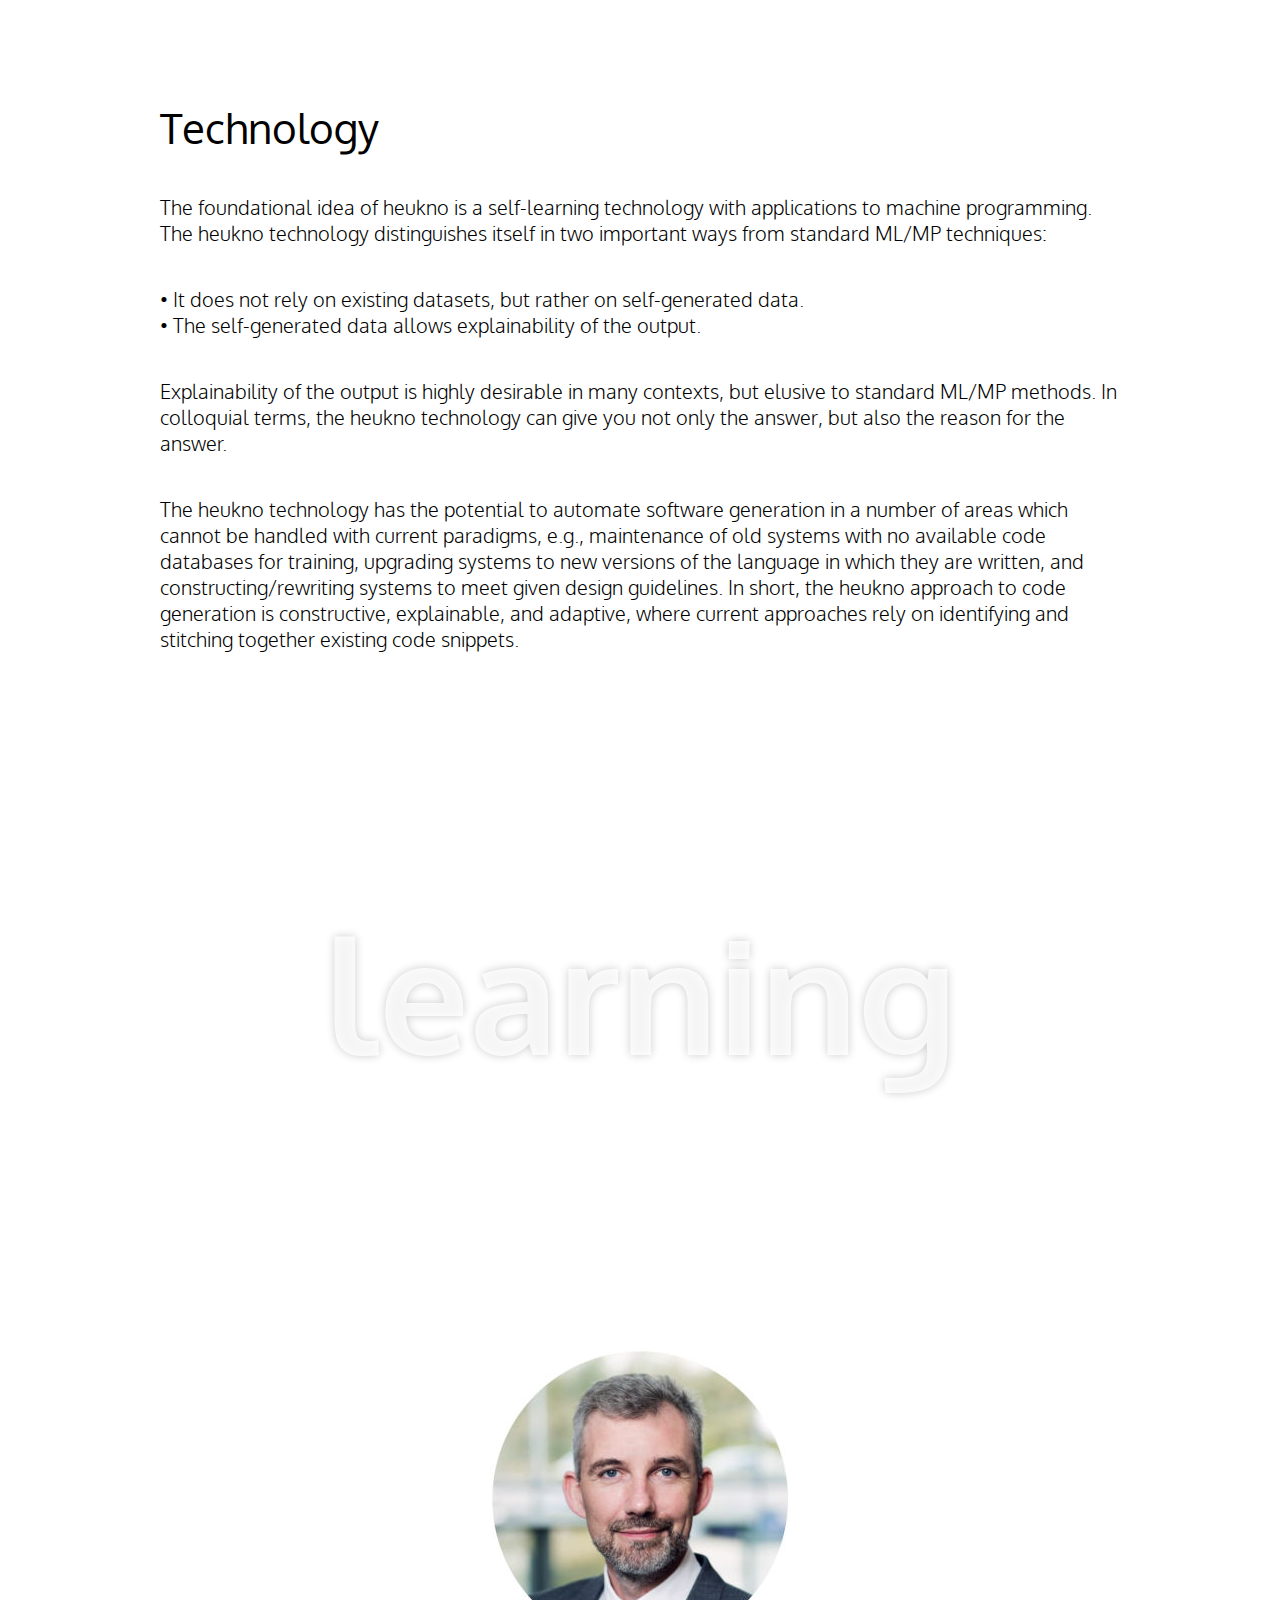
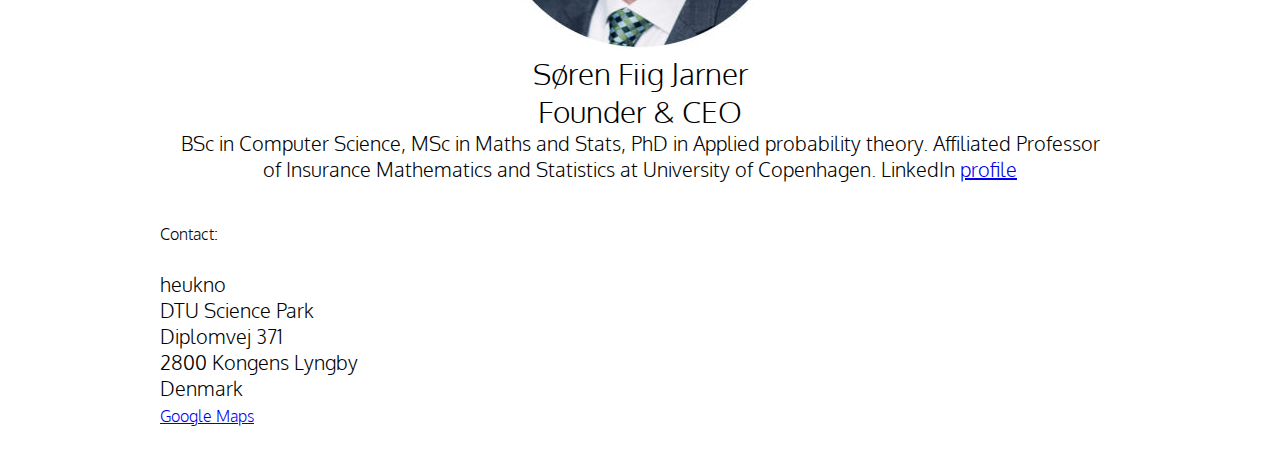
==== commit cd1ff875: "change of address" ====
--- a/index.html
+++ b/index.html
@@ -90,7 +90,7 @@
             <small style="font-size:80%">Contact:</small><br><br>
             heukno<br>
             DTU Science Park<br>
-            Diplomvej 381<br>
+            Diplomvej 371<br>
             2800 Kongens Lyngby<br>
             Denmark<br>
             <a style="font-size:80%" href="https://goo.gl/maps/VMZJfCxHjvkPGmKR7">Google Maps</a><br>
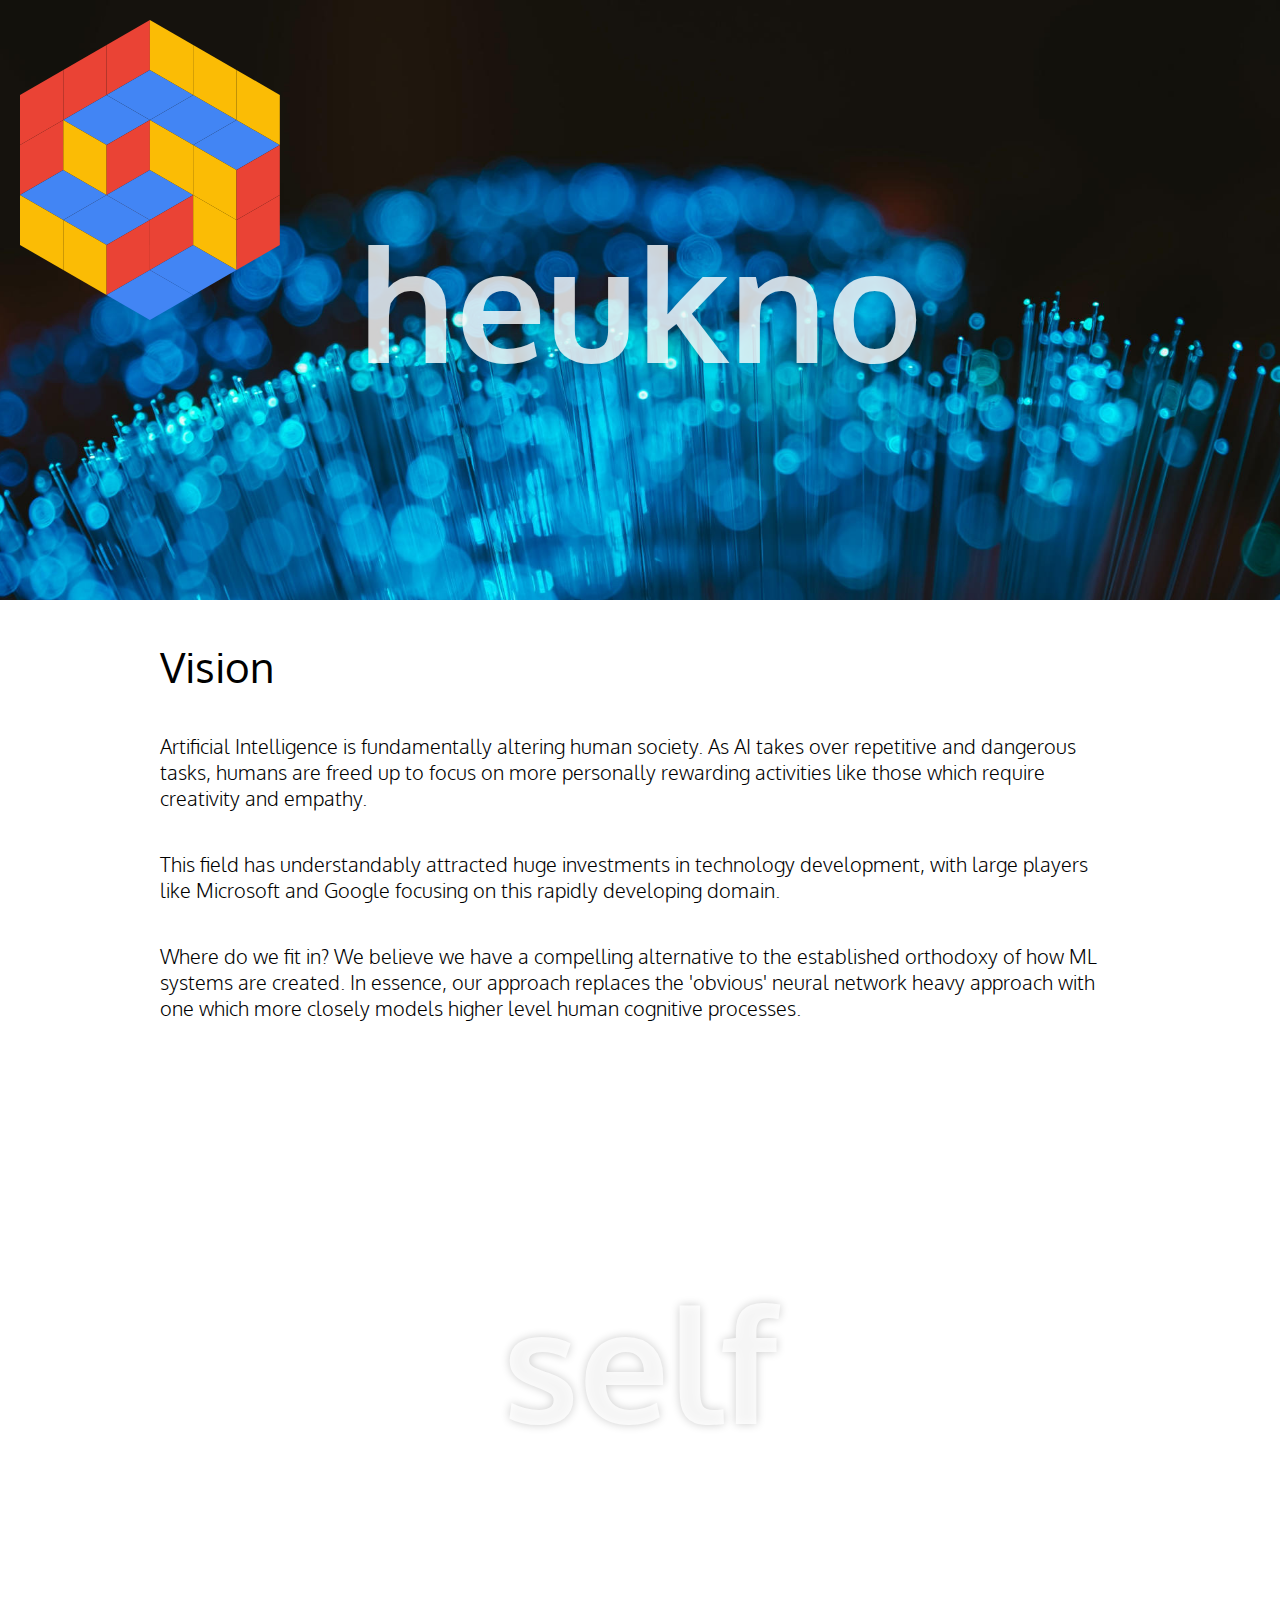
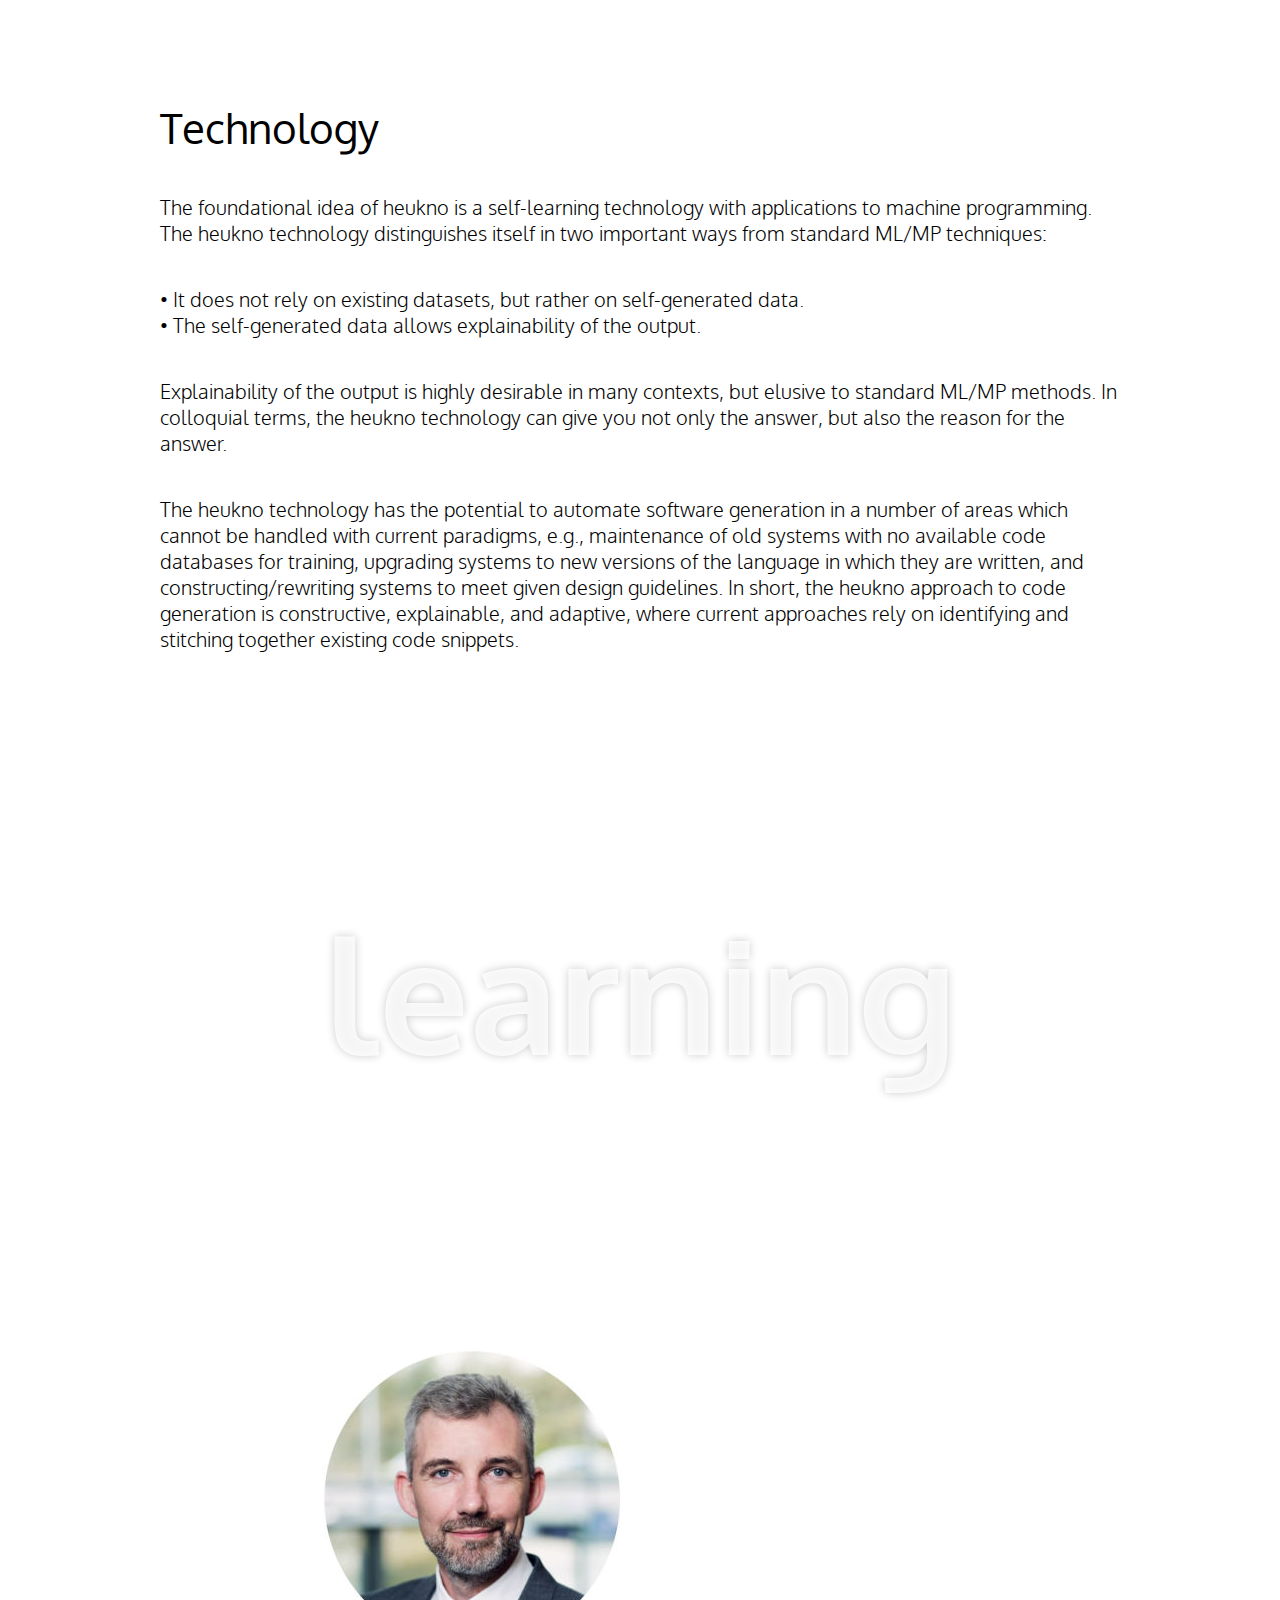
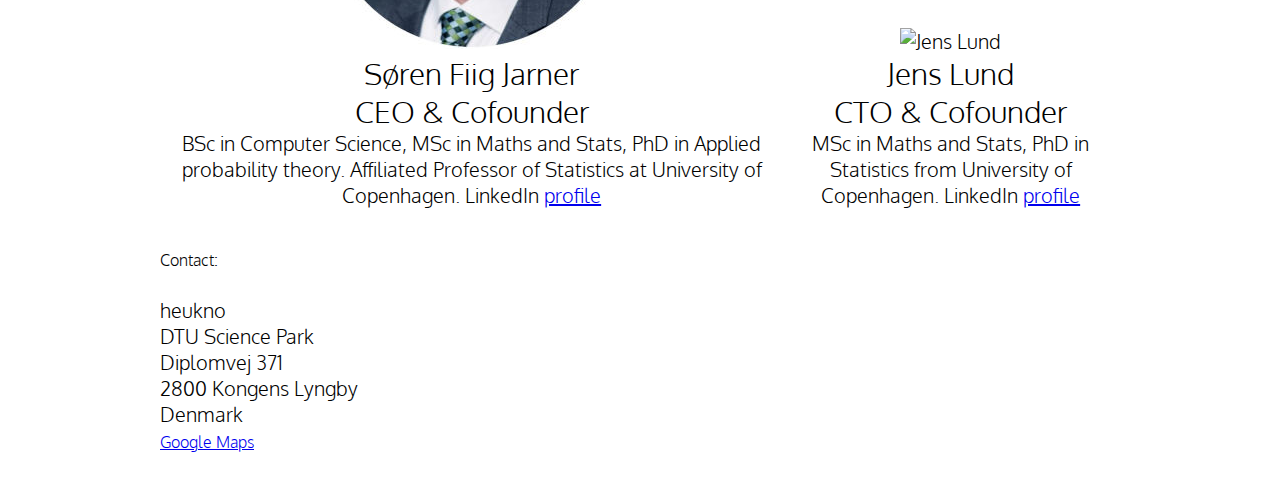
==== commit f4bbbda4: "Jens Lund added to homepage" ====
--- a/index.html
+++ b/index.html
@@ -75,10 +75,18 @@
                 <td style="padding:15px;text-align:center;">
                     <p>
                         <img src="img/sj_300x300.JPG" width="300" height="300" alt="Søren Fiig Jarner"><br>
-                        <span style="font-size:150%">Søren Fiig Jarner<br>Founder & CEO</span><br>
-                        BSc in Computer Science, MSc in Maths and Stats, PhD in Applied probability theory. Affiliated Professor of Insurance Mathematics and Statistics at
+                        <span style="font-size:150%">Søren Fiig Jarner<br>CEO & Cofounder</span><br>
+                        BSc in Computer Science, MSc in Maths and Stats, PhD in Applied probability theory. Affiliated Professor of Statistics at
                         University of Copenhagen.
                         LinkedIn <a href="https://www.linkedin.com/in/soren-fiig-jarner/">profile</a>
+                    </p>
+                </td>
+                <td style="padding:15px;text-align:center;">
+                    <p>
+                        <img src="img/jl_300x300.JPG" width="300" height="300" alt="Jens Lund"><br>
+                        <span style="font-size:150%">Jens Lund<br>CTO & Cofounder</span><br>
+                        MSc in Maths and Stats, PhD in Statistics from University of Copenhagen.
+                        LinkedIn <a href="https://www.linkedin.com/in/dkjenslund/">profile</a>
                     </p>
                 </td>
             </tr>
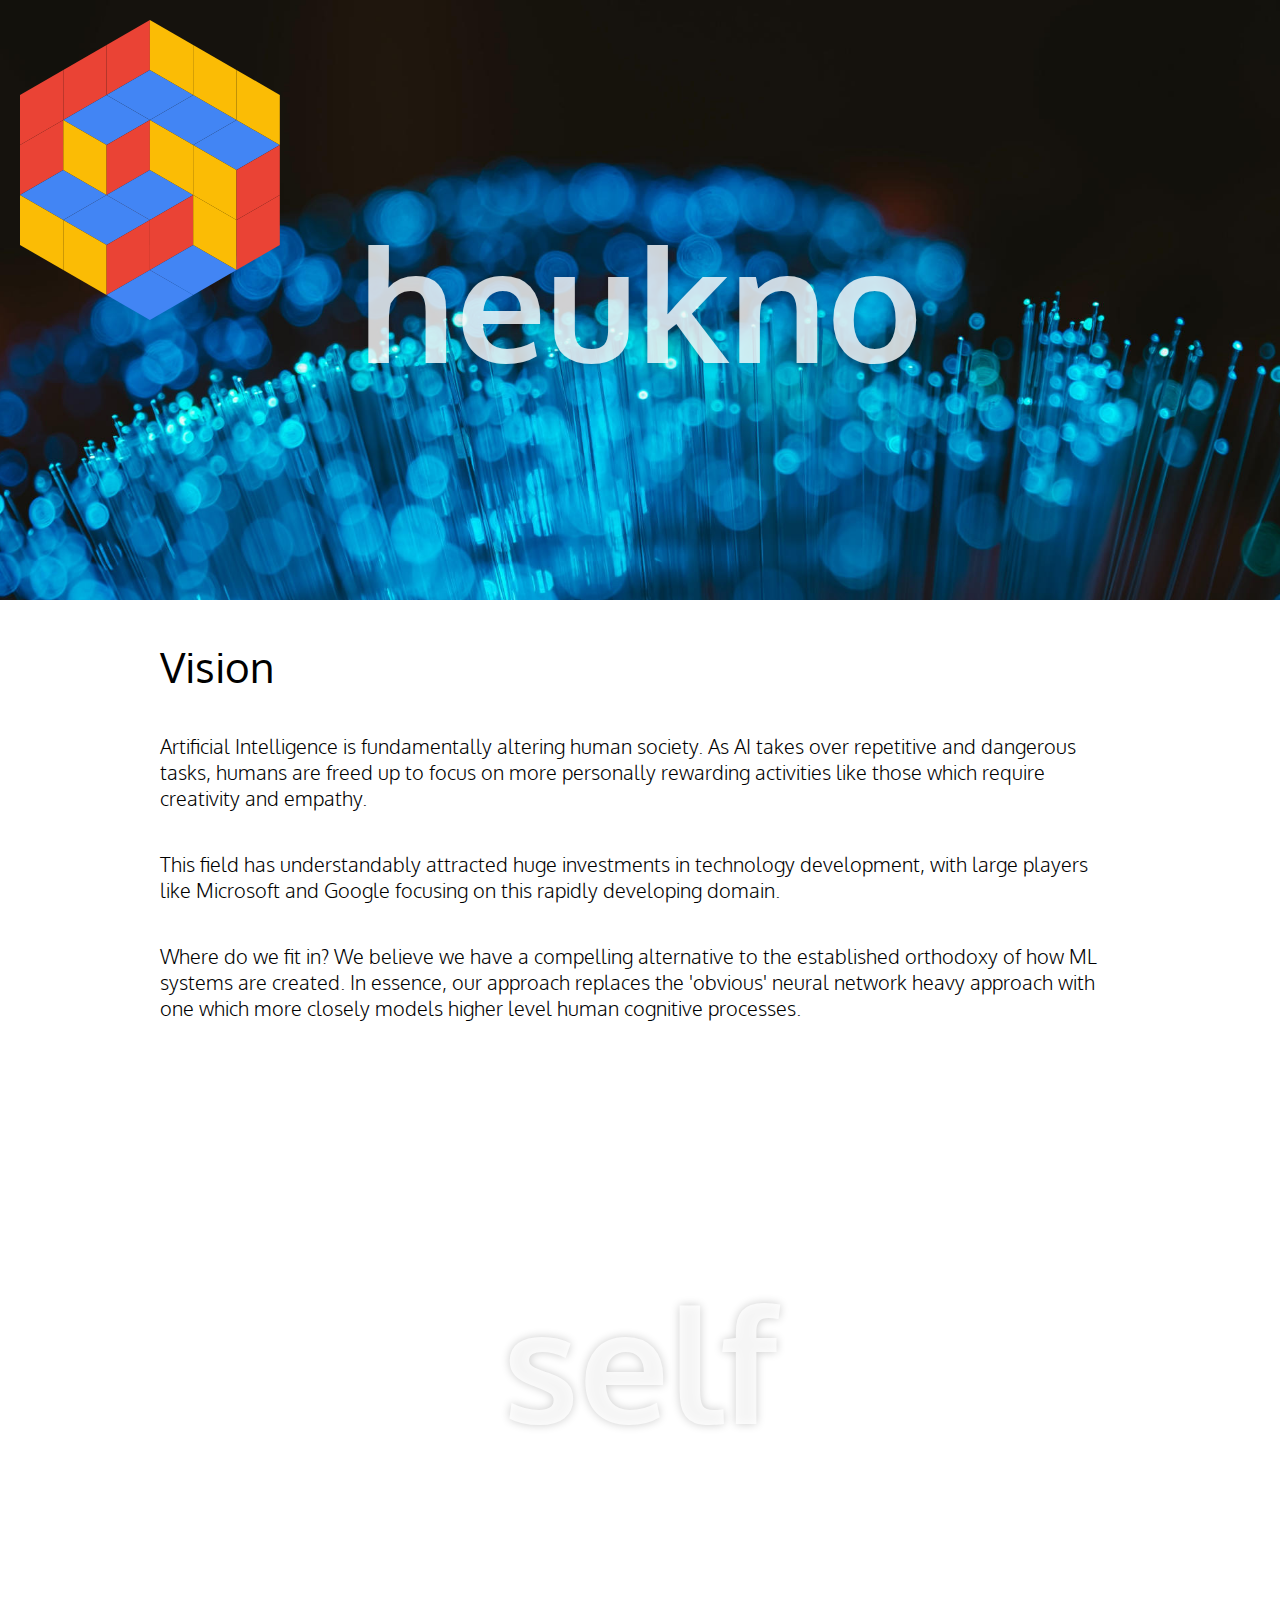
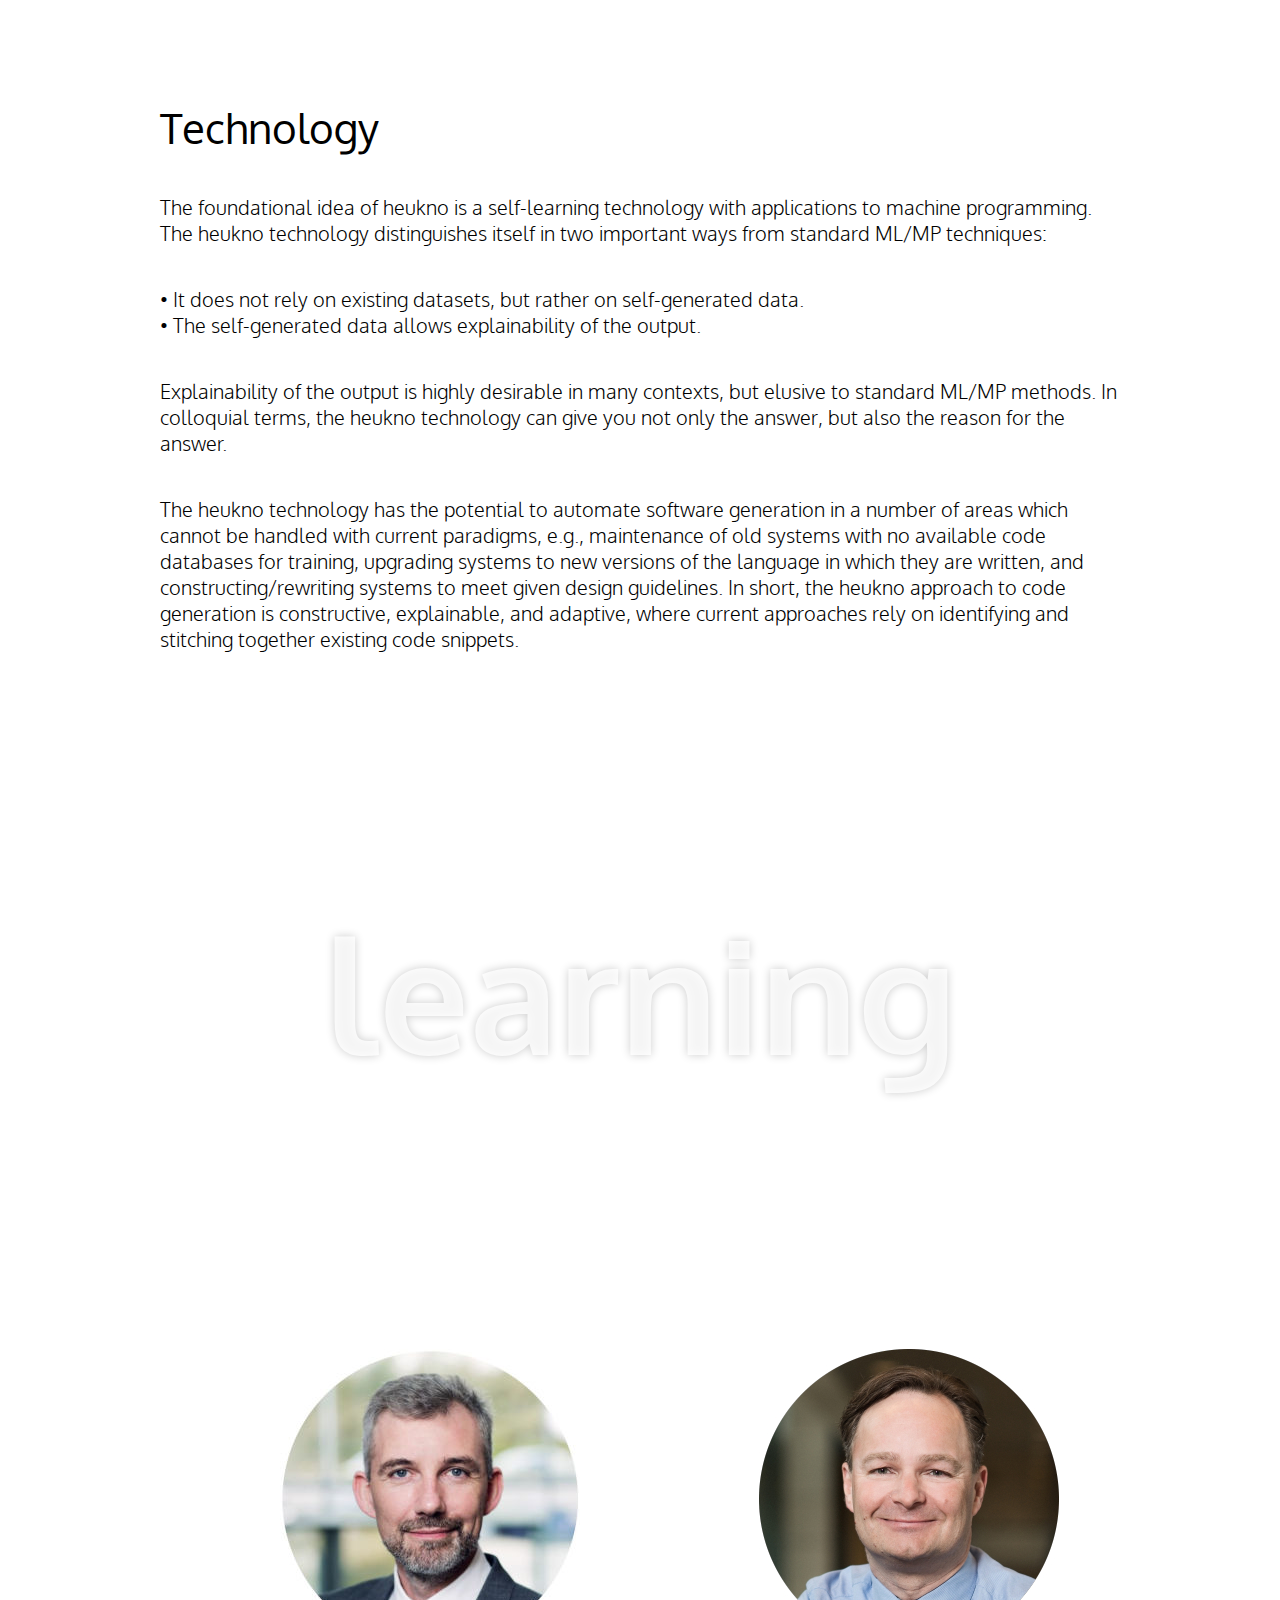
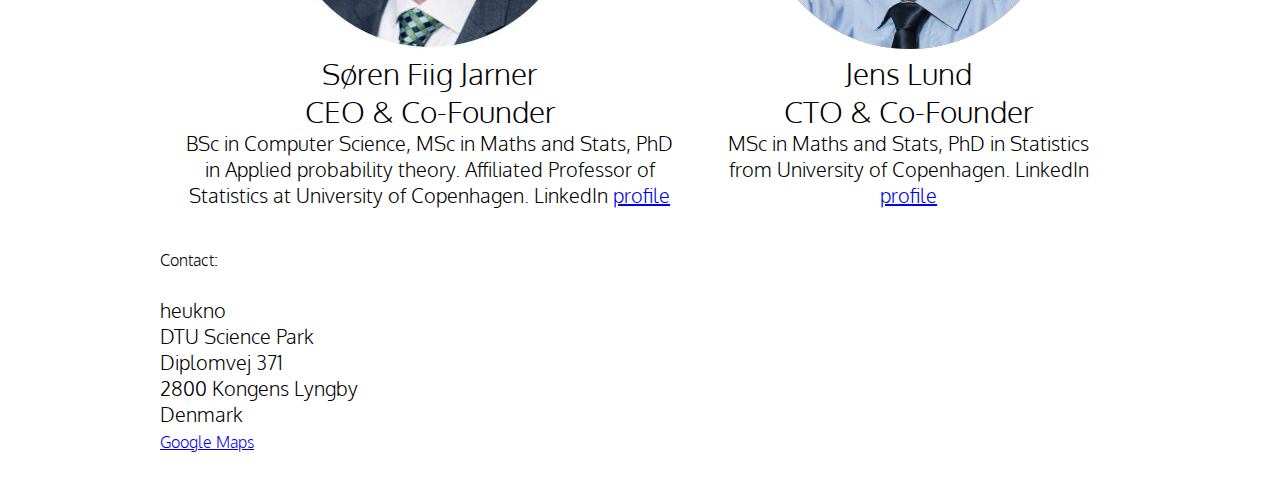
==== commit ef5e5d8d: "changed spelling cofounder" ====
--- a/index.html
+++ b/index.html
@@ -75,7 +75,7 @@
                 <td style="padding:15px;text-align:center;">
                     <p>
                         <img src="img/sj_300x300.JPG" width="300" height="300" alt="Søren Fiig Jarner"><br>
-                        <span style="font-size:150%">Søren Fiig Jarner<br>CEO & Cofounder</span><br>
+                        <span style="font-size:150%">Søren Fiig Jarner<br>CEO & Co-Founder</span><br>
                         BSc in Computer Science, MSc in Maths and Stats, PhD in Applied probability theory. Affiliated Professor of Statistics at
                         University of Copenhagen.
                         LinkedIn <a href="https://www.linkedin.com/in/soren-fiig-jarner/">profile</a>
@@ -84,7 +84,7 @@
                 <td style="padding:15px;text-align:center;">
                     <p>
                         <img src="img/jl_300x300.JPG" width="300" height="300" alt="Jens Lund"><br>
-                        <span style="font-size:150%">Jens Lund<br>CTO & Cofounder</span><br>
+                        <span style="font-size:150%">Jens Lund<br>CTO & Co-Founder</span><br>
                         MSc in Maths and Stats, PhD in Statistics from University of Copenhagen.
                         LinkedIn <a href="https://www.linkedin.com/in/dkjenslund/">profile</a>
                     </p>
